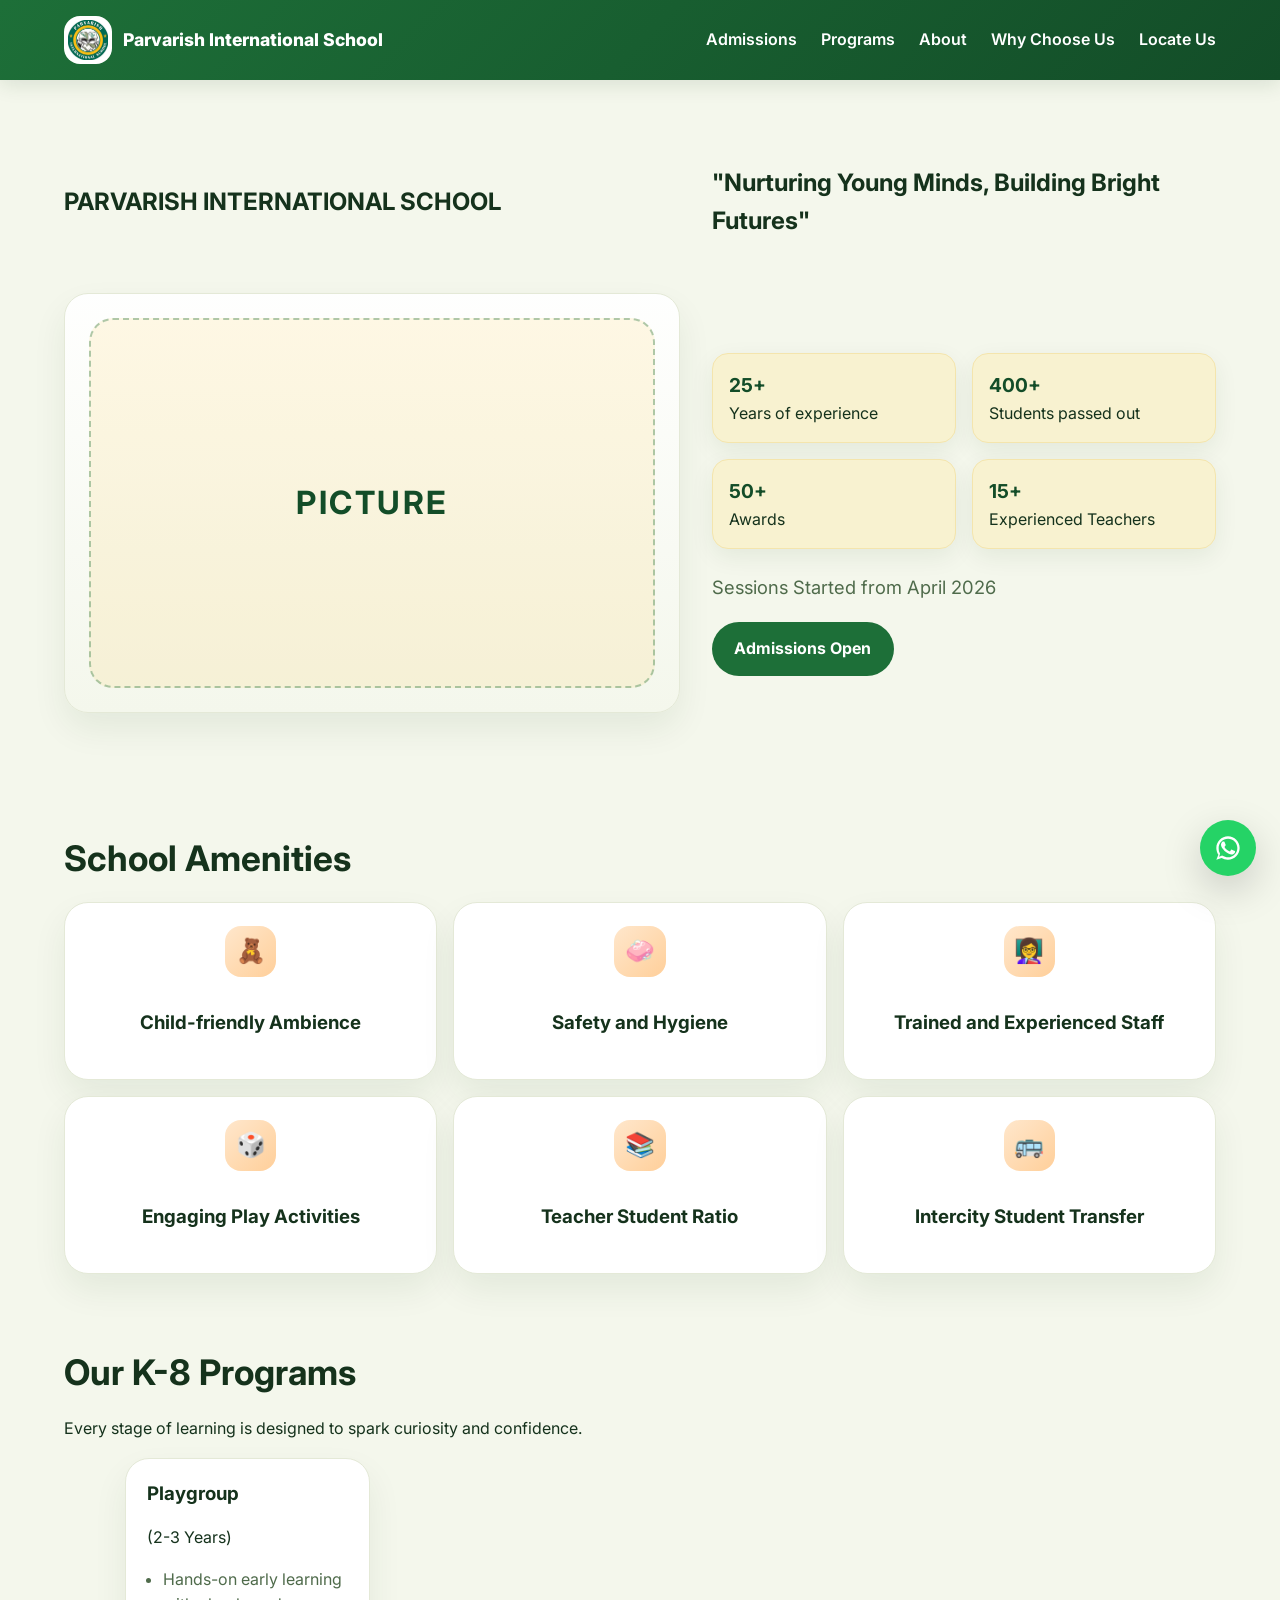
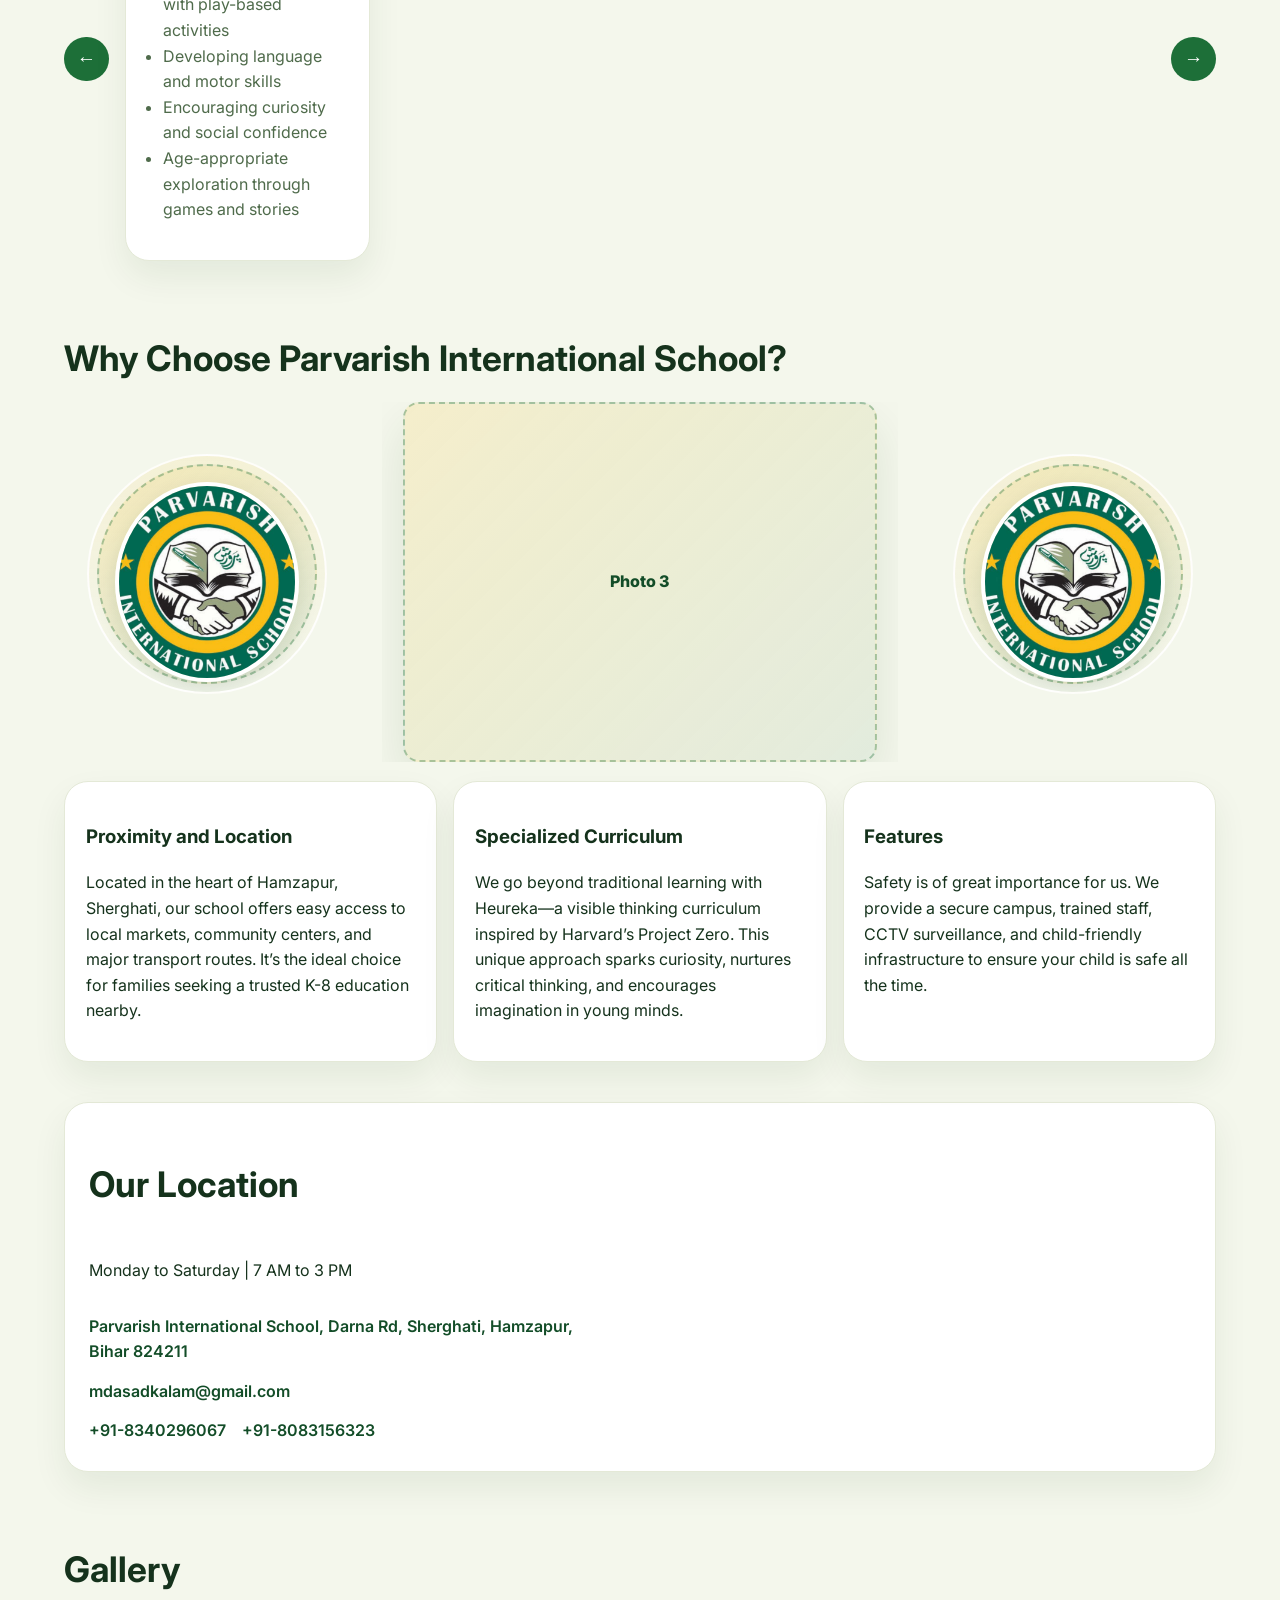
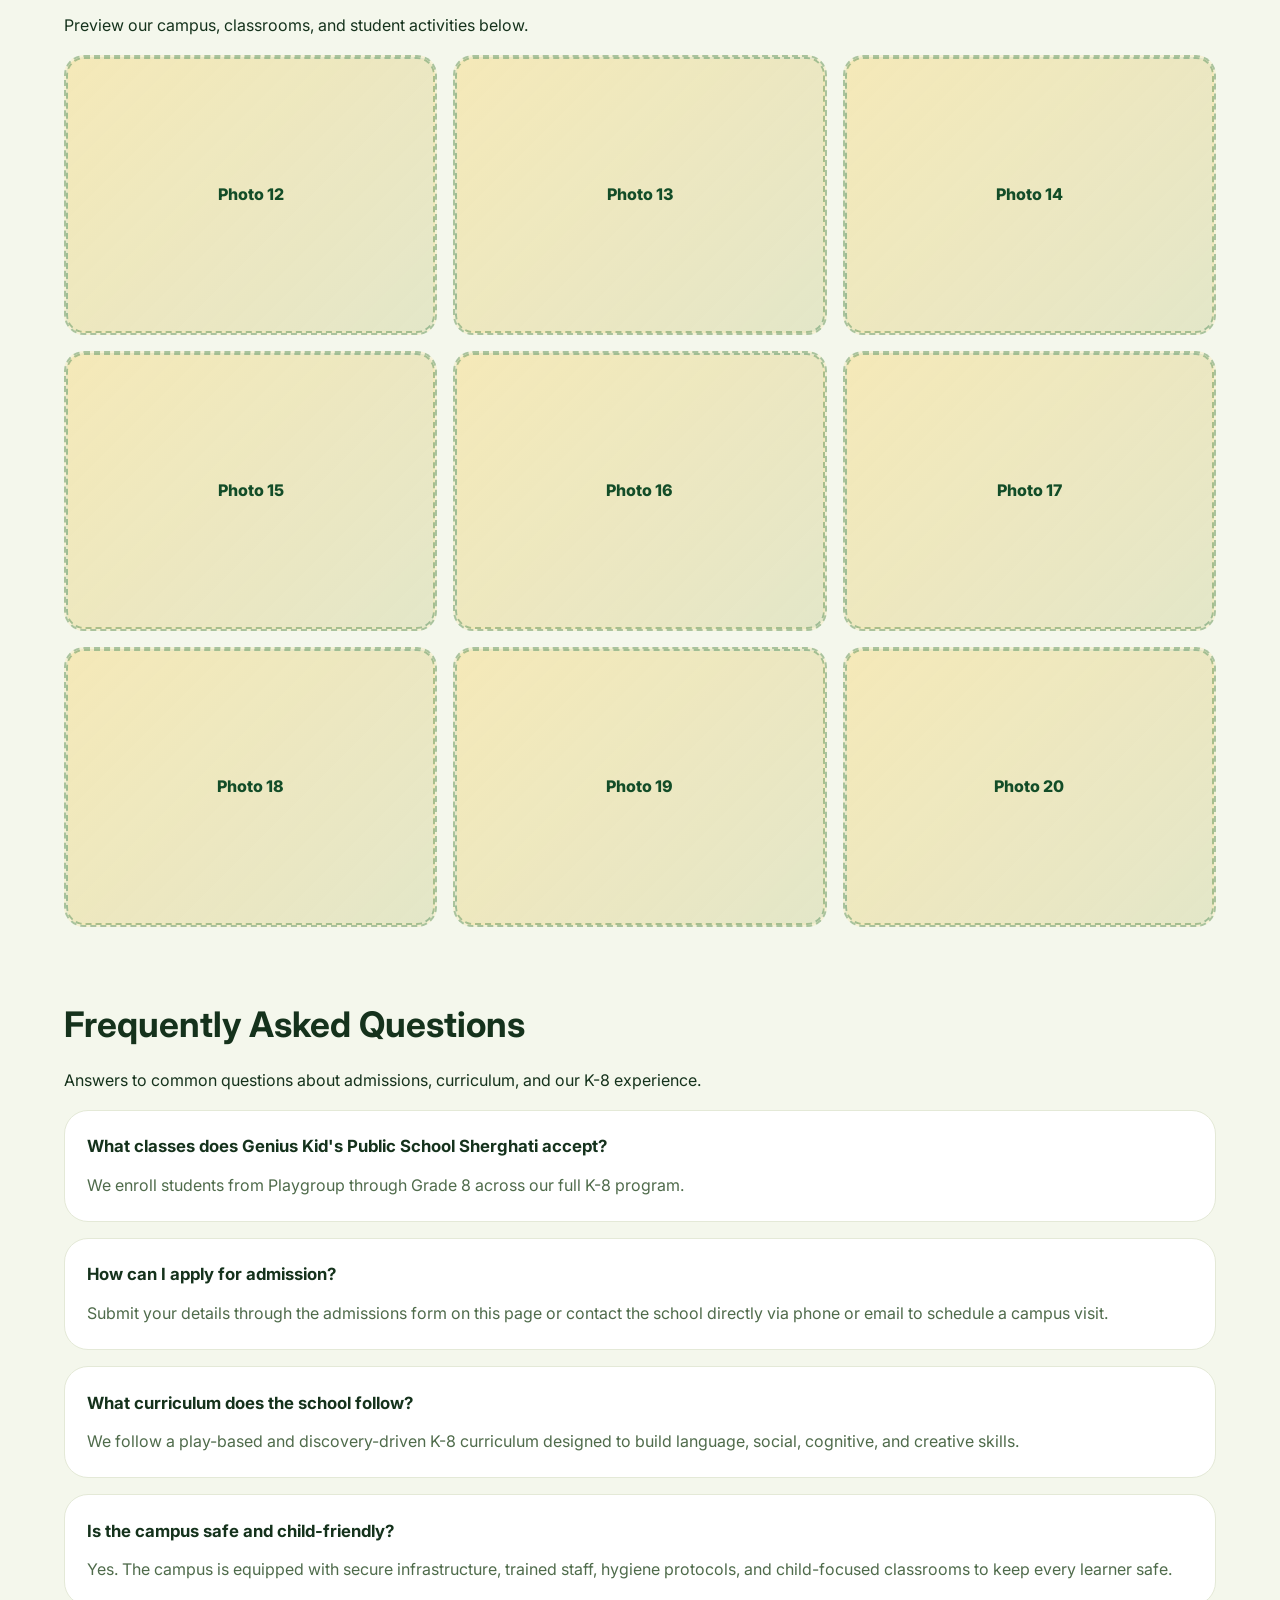
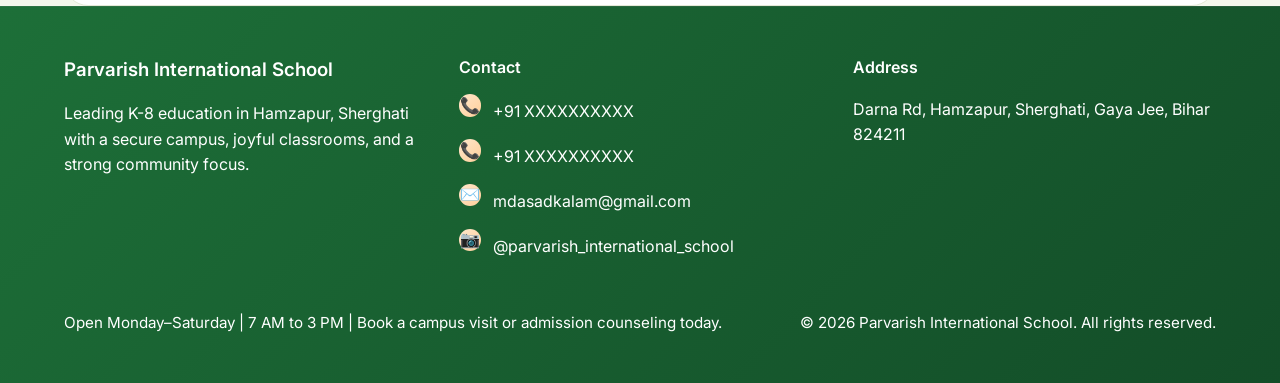
==== index.html @ a95f7229 "Add files via upload" ====
<!DOCTYPE html>
<html lang="en">
  <head>
    <meta charset="UTF-8" />
    <meta name="viewport" content="width=device-width, initial-scale=1.0" />
    <title>Parvarish International School</title>
    <meta
      name="description"
      content="Parvarish International School offers a safe, stimulating environment for students from Playgroup through Grade 8, with a strong curriculum and admission support."
    />
    <link rel="preconnect" href="https://fonts.googleapis.com" />
    <link rel="preconnect" href="https://fonts.gstatic.com" crossorigin />
    <link
      href="https://fonts.googleapis.com/css2?family=Inter:wght@400;500;600;700;800&display=swap"
      rel="stylesheet"
    />
    <link rel="icon" type="image/jpeg" href="logo1.jpeg" />
    <link rel="stylesheet" href="styles.css" />
  </head>
  <body>
    <header class="site-header">
      <a class="brand" href="#">
        <img src="logo1.jpeg" alt="Parvarish International School logo" class="brand-logo" />
        <span>Parvarish International School</span>
      </a>
      <button class="nav-toggle" aria-label="Toggle navigation">
        <span></span><span></span><span></span>
      </button>
      <nav class="site-nav">
        <a href="#admissions">Admissions</a>
        <a href="#programs">Programs</a>
        <a href="#about">About</a>
        <a href="#about">Why Choose Us</a>
        <a href="#location">Locate Us</a>
      </nav>
    </header>

    <main>
      <section class="hero" id="admissions">
        <h1>PARVARISH INTERNATIONAL SCHOOL</h1>
          <h2>"Nurturing Young Minds, Building Bright Futures"</h2>
        <div class="hero-card" id="admission-form">
          <div class="picture-placeholder">picture</div>
        </div>
        <div class="hero-copy">
          <div class="hero-highlights">
            <div>
              <strong>25+</strong>
              <span>Years of experience</span>
            </div>
            <div>
              <strong>400+</strong>
              <span>Students passed out</span>
            </div>
            <div>
              <strong>50+</strong>
              <span>Awards</span>
            </div>
            <div>
              <strong>15+</strong>
              <span>Experienced Teachers</span>
            </div>
          </div>
          <p>Sessions Started from April 2026</p>
          <a class="btn" href="https://docs.google.com/forms" target="_blank" rel="noreferrer noopener">Admissions Open</a>
        </div>
      </section>

      <section class="amenities-section">
        <h2>School Amenities</h2>
        <div class="amenities-grid">
          <article class="amenity-card">
            <div class="icon">🧸</div>
            <h3>Child-friendly Ambience</h3>
          </article>
          <article class="amenity-card">
            <div class="icon">🧼</div>
            <h3>Safety and Hygiene</h3>
          </article>
          <article class="amenity-card">
            <div class="icon">👩‍🏫</div>
            <h3>Trained and Experienced Staff</h3>
          </article>
          <article class="amenity-card">
            <div class="icon">🎲</div>
            <h3>Engaging Play Activities</h3>
          </article>
          <article class="amenity-card">
            <div class="icon">📚</div>
            <h3>Teacher Student Ratio</h3>
          </article>
          <article class="amenity-card">
            <div class="icon">🚌</div>
            <h3>Intercity Student Transfer</h3>
          </article>
        </div>
      </section>

      <section class="programs-section" id="programs">
        <div class="section-heading">
          <h2>Our K-8 Programs</h2>
          <p>Every stage of learning is designed to spark curiosity and confidence.</p>
        </div>

        <div class="programs-carousel">
          <button class="carousel-btn prev" type="button" aria-label="Previous">←</button>
          <div class="programs-track">
            <article class="program-card active">
              <h3>Playgroup</h3>
              <p>(2-3 Years)</p>
              <ul>
                <li>Hands-on early learning with play-based activities</li>
                <li>Developing language and motor skills</li>
                <li>Encouraging curiosity and social confidence</li>
                <li>Age-appropriate exploration through games and stories</li>
              </ul>
            </article>
            <article class="program-card">
              <h3>Nursery</h3>
              <p>(3-4 Years)</p>
              <ul>
                <li>Building essential life and communication skills</li>
                <li>Learning through art, music, and guided discovery</li>
                <li>Cultivating creativity, curiosity, and independence</li>
                <li>Preparing children for formal class learning</li>
              </ul>
            </article>
            <article class="program-card">
              <h3>Primary Years</h3>
              <p>(Grade 1-3)</p>
              <ul>
                <li>Foundational literacy and numeracy development</li>
                <li>Project-based learning and critical thinking</li>
                <li>Healthy social interaction and confidence building</li>
              </ul>
            </article>
            <article class="program-card">
              <h3>Middle School</h3>
              <p>(Grade 4-8)</p>
              <ul>
                <li>Growing academic skills in science, math, and language</li>
                <li>Developing problem-solving, creativity, and study habits</li>
                <li>Preparing students for higher classes and competitive exams</li>
                <li>Encouraging leadership and collaboration</li>
              </ul>
            </article>
          </div>
          <button class="carousel-btn next" type="button" aria-label="Next">→</button>
        </div>
      </section>

      <section class="about-section" id="about">
        <h2>Why Choose Parvarish International School?</h2>
        <div class="leadership-section three-column">
          <article class="leadership-card circle-card">
            <div class="leadership-image" aria-label="Managing Director photo">
              <div class="photo-placeholder"><img src="logo1.jpeg" alt=""></div>
              <div class="overlay">
                <h4>(Managing Director)</h4>
                <p>(Managing Director)</p>
              </div>
            </div>
          </article>

          <div class="leader-carousel" aria-live="polite">
            <div class="slide active photo-placeholder">Photo 2</div>
            <div class="slide photo-placeholder">Photo 3</div>
            <div class="slide photo-placeholder">Photo 4</div>
            <div class="slide photo-placeholder">Photo 5</div>
            <div class="slide photo-placeholder">Photo 6</div>
            <div class="slide photo-placeholder">Photo 7</div>
            <div class="slide photo-placeholder">Photo 8</div>
            <div class="slide photo-placeholder">Photo 9</div>
            <div class="slide photo-placeholder">Photo 10</div>
          </div>

          <article class="leadership-card circle-card">
            <div class="leadership-image" aria-label="Principal photo">
              <div class="photo-placeholder"><img src="logo1.jpeg" alt=""></div>
              <div class="overlay">
                <h4>(Principal)</h4>
                <p>(Principal)</p>
              </div>
            </div>
          </article>
        </div>
        <div class="about-grid">
          <article>
            <h3>Proximity and Location</h3>
            <p>
              Located in the heart of Hamzapur, Sherghati, our school offers easy access to local markets, community centers, and major transport routes. It’s the ideal choice for families seeking a trusted K-8 education nearby.
            </p>
          </article>
          <article>
            <h3>Specialized Curriculum</h3>
            <p>
              We go beyond traditional learning with Heureka—a visible thinking curriculum inspired by Harvard’s Project Zero. This unique approach sparks curiosity, nurtures critical thinking, and encourages imagination in young minds.
            </p>
          </article>
          <article>
            <h3>Features</h3>
            <p>
              Safety is of great importance for us. We provide a secure campus, trained staff, CCTV surveillance, and child-friendly infrastructure to ensure your child is safe all the time.
            </p>
          </article>
        </div>
      </section>

      <section class="location-section" id="location">
        <div class="location-copy">
          <h2>Our Location</h2>
          <p>Monday to Saturday | 7 AM to 3 PM</p>
          <a href="https://maps.google.com/maps?q=Genius%20KID'S%20PUBLIC%20SCHOOL,%20Darna%20Rd,%20Sherghati,%20Hamzapur,%20Bihar%20824211" target="_blank" rel="noreferrer">
            Parvarish International School, Darna Rd, Sherghati, Hamzapur, Bihar 824211
          </a>
          <a href="mailto:mdasadkalam@gmail.com">mdasadkalam@gmail.com</a>
          <div class="contact-links">
            <a href="tel:+918340296067">+91-8340296067</a>
            <a href="tel:+918083156323">+91-8083156323</a>
          </div>
        </div>
        <iframe
          title="Parvarish International School location"
          src="https://www.google.com/maps?q=Genius%20KID'S%20PUBLIC%20SCHOOL,%20Darna%20Rd,%20Sherghati,%20Hamzapur,%20Bihar%20824211&z=14&output=embed"
          loading="lazy"
          referrerpolicy="no-referrer-when-downgrade"
        ></iframe>
      </section>

      <section class="gallery-section" id="gallery">
        <div class="section-heading">
          <h2>Gallery</h2>
          <p>Preview our campus, classrooms, and student activities below.</p>
        </div>
        <div class="gallery-grid">
          <div class="gallery-slot"><div class="photo-placeholder">Photo 12</div></div>
          <div class="gallery-slot"><div class="photo-placeholder">Photo 13</div></div>
          <div class="gallery-slot"><div class="photo-placeholder">Photo 14</div></div>
          <div class="gallery-slot"><div class="photo-placeholder">Photo 15</div></div>
          <div class="gallery-slot"><div class="photo-placeholder">Photo 16</div></div>
          <div class="gallery-slot"><div class="photo-placeholder">Photo 17</div></div>
          <div class="gallery-slot"><div class="photo-placeholder">Photo 18</div></div>
          <div class="gallery-slot"><div class="photo-placeholder">Photo 19</div></div>
          <div class="gallery-slot"><div class="photo-placeholder">Photo 20</div></div>
        </div>
      </section>

      <section class="faq-section" id="faq">
        <div class="section-heading">
          <h2>Frequently Asked Questions</h2>
          <p>Answers to common questions about admissions, curriculum, and our K-8 experience.</p>
        </div>
        <div class="faq-list">
          <article class="faq-item">
            <h3>What classes does Genius Kid's Public School Sherghati accept?</h3>
            <p>We enroll students from Playgroup through Grade 8 across our full K-8 program.</p>
          </article>
          <article class="faq-item">
            <h3>How can I apply for admission?</h3>
            <p>Submit your details through the admissions form on this page or contact the school directly via phone or email to schedule a campus visit.</p>
          </article>
          <article class="faq-item">
            <h3>What curriculum does the school follow?</h3>
            <p>We follow a play-based and discovery-driven K-8 curriculum designed to build language, social, cognitive, and creative skills.</p>
          </article>
          <article class="faq-item">
            <h3>Is the campus safe and child-friendly?</h3>
            <p>Yes. The campus is equipped with secure infrastructure, trained staff, hygiene protocols, and child-focused classrooms to keep every learner safe.</p>
          </article>
        </div>
      </section>
    </main>

    <footer>
      <div class="footer-grid">
        <div>
          <h3>Parvarish International School</h3>
          <p>Leading K-8 education in Hamzapur, Sherghati with a secure campus, joyful classrooms, and a strong community focus.</p>
        </div>
        <div>
          <h4>Contact</h4>
          <ul class="footer-contact-list">
            <li>
              <a href="tel:+91XXXXXXXXXX">
                <span class="icon">📞</span>
                +91 XXXXXXXXXX
              </a>
            </li>
            <li>
              <a href="tel:+91XXXXXXXXXX">
                <span class="icon">📞</span>
                +91 XXXXXXXXXX
              </a>
            </li>
            <li>
              <a href="mailto:mdasadkalam@gmail.com">
                <span class="icon">✉️</span>
                mdasadkalam@gmail.com
              </a>
            </li>
            <li>
              <a href="https://www.instagram.com/parvarish_international_school?igsh=bTRsbmN5cW01eXA3" target="_blank" rel="noreferrer">
                <span class="icon">📷</span>
                @parvarish_international_school
              </a>
            </li>
          </ul>
        </div>
        <div>
          <h4>Address</h4>
          <p>Darna Rd, Hamzapur, Sherghati, Gaya Jee, Bihar 824211</p>
        </div>
      </div>
      <div class="footer-bottom">
        <p>Open Monday–Saturday | 7 AM to 3 PM | Book a campus visit or admission counseling today.</p>
        <p>© 2026 Parvarish International School. All rights reserved.</p>
      </div>
    </footer>

    <a
      class="whatsapp-float"
      href="https://wa.me/91XXXXXXXXXX?text=Hello%20Parvarish%20International%20School%20team"
      target="_blank"
      rel="noreferrer"
      aria-label="Chat on WhatsApp"
    >
      <svg viewBox="0 0 24 24" aria-hidden="true">
        <path fill="currentColor" d="M17.472 14.382c-.297-.149-1.758-.867-2.03-.967-.273-.099-.472-.148-.672.149-.198.297-.768.967-.942 1.164-.173.198-.347.223-.644.075-.297-.149-1.255-.462-2.39-1.475-.883-.788-1.48-1.761-1.653-2.059-.173-.297-.018-.458.13-.606.134-.133.298-.347.447-.52.149-.173.198-.297.298-.496.099-.198.05-.372-.025-.521-.075-.149-.672-1.612-.921-2.21-.242-.579-.487-.5-.672-.51-.173-.008-.372-.01-.571-.01-.198 0-.52.074-.792.372-.272.297-1.04 1.015-1.04 2.47 0 1.457 1.065 2.87 1.213 3.068.149.198 2.095 3.2 5.076 4.487.709.306 1.26.489 1.69.626.71.227 1.356.195 1.868.118.57-.085 1.758-.719 2.006-1.413.247-.695.247-1.29.173-1.414-.074-.124-.272-.198-.57-.347zM12.004 2C6.477 2 2 6.483 2 12.009c0 2.118.642 4.078 1.748 5.72L2 22l4.472-1.48A9.967 9.967 0 0 0 12.004 22C17.522 22 22 17.517 22 12.009 22 6.483 17.522 2 12.004 2Zm0 18c-1.703 0-3.293-.465-4.688-1.266l-.336-.199-2.654.877.895-2.59-.217-.345A7.952 7.952 0 0 1 4 12.009C4 7.589 7.587 4 12.004 4c4.414 0 8.001 3.589 8.001 8.009 0 4.42-3.587 8.009-8.001 8.009Z"/>
      </svg>
    </a>

    <script src="script.js"></script>
  </body>
</html>
---- styles.css ----
:root {
  --primary: #1d6f38;
  --primary-dark: #134d28;
  --secondary: #f8c637;
  --text: #15321c;
  --muted: #4f6b4b;
  --bg: #f4f7ec;
  --surface: #ffffff;
  --border: #e4e9d7;
}


* {
  box-sizing: border-box;
}

body {
  margin: 0;
  font-family: 'Inter', sans-serif;
  color: var(--text);
  background: var(--bg);
  line-height: 1.6;
}

a {
  color: inherit;
  text-decoration: none;
}

img {
  max-width: 100%;
  display: block;
}

.site-header {
  position: sticky;
  top: 0;
  z-index: 10;
  display: flex;
  justify-content: space-between;
  align-items: center;
  padding: 1rem 5vw;
  background: linear-gradient(135deg, var(--primary), var(--primary-dark));
  color: white;
  backdrop-filter: blur(10px);
  box-shadow: 0 4px 20px rgba(20,60,20,0.12);
}

.brand {
  display: flex;
  align-items: center;
  gap: 0.7rem;
  font-weight: 800;
  font-size: 1.1rem;
  color: white;
}

.brand-logo {
  width: 3rem;
  height: 3rem;
  object-fit: contain;
  border-radius: 16px;
  background: white;
  padding: 0.25rem;
}

.site-nav {
  display: flex;
  gap: 1.5rem;
  font-weight: 600;
}

.site-nav a {
  color: white;
  transition: color 0.2s ease;
}

.site-nav a:hover {
  color: rgba(255,255,255,0.8);
}

.nav-toggle {
  display: none;
  flex-direction: column;
  gap: 0.3rem;
  background: transparent;
  border: 0;
  cursor: pointer;
  padding: 0.4rem;
}

.nav-toggle span {
  width: 1.8rem;
  height: 2px;
  border-radius: 999px;
  background: white;
  transition: transform 0.25s ease, opacity 0.25s ease;
}

.nav-toggle.open span:nth-child(1) {
  transform: translateY(6px) rotate(45deg);
}

.nav-toggle.open span:nth-child(2) {
  opacity: 0;
}

.nav-toggle.open span:nth-child(3) {
  transform: translateY(-6px) rotate(-45deg);
}

.hero {
  display: grid;
  grid-template-columns: 1.1fr 0.9fr;
  gap: 2rem;
  padding: 4rem 5vw 3rem;
  align-items: center;
}

.hero-copy h1 {
  font-size: clamp(2rem, 4vw, 3.2rem);
  line-height: 1.1;
  margin-bottom: 1.2rem;
}

.hero-highlights {
  display: grid;
  grid-template-columns: repeat(2, minmax(0, 1fr));
  gap: 1rem;
  margin: 1.5rem 0;
}

.hero-highlights div {
  background: #f8f2d0;
  border: 1px solid #f4e5ad;
  border-radius: 16px;
  padding: 1rem;
  box-shadow: 0 8px 24px rgba(20,60,20,0.07);
}

.hero-highlights strong {
  display: block;
  color: var(--primary-dark);
  font-size: 1.2rem;
}

.hero-copy p {
  font-size: 1.15rem;
  color: var(--muted);
  margin-bottom: 1.2rem;
}

.btn {
  display: inline-block;
  border: 0;
  border-radius: 999px;
  padding: 0.9rem 1.4rem;
  background: var(--primary);
  color: white;
  font-weight: 700;
  cursor: pointer;
  transition: transform 0.2s ease, box-shadow 0.2s ease, background-color 0.2s ease;
}

.btn:hover {
  transform: translateY(-2px);
  background: var(--primary-dark);
  box-shadow: 0 10px 24px rgba(29,111,56,0.24);
}

.hero-card,
.amenity-card,
.program-card,
.about-grid article,
.location-section {
  background: var(--surface);
  border: 1px solid var(--border);
  border-radius: 24px;
  box-shadow: 0 16px 35px rgba(20,60,20,0.07);
}

.hero-card {
  min-height: 420px;
  padding: 1.5rem;
  display: grid;
  place-items: center;
  background: linear-gradient(180deg, rgba(255,255,255,0.95), rgba(244,247,236,0.95));
}

.picture-placeholder {
  width: 100%;
  height: 100%;
  min-height: 320px;
  display: grid;
  place-items: center;
  border: 2px dashed rgba(29,111,56,0.35);
  border-radius: 24px;
  background: rgba(248,198,55,0.12);
  color: var(--primary-dark);
  font-size: clamp(1.4rem, 2.5vw, 2rem);
  font-weight: 700;
  text-transform: uppercase;
  letter-spacing: 0.08em;
}

.amenities-section,
.programs-section,
.about-section {
  padding: 2.5rem 5vw 0;
}

.amenities-section h2,
.section-heading h2,
.about-section h2,
.location-copy h2 {
  font-size: clamp(1.6rem, 2.8vw, 2.2rem);
  margin-bottom: 1rem;
}

.amenities-grid {
  display: grid;
  grid-template-columns: repeat(3, minmax(0, 1fr));
  gap: 1rem;
}

.amenity-card {
  padding: 1.4rem;
  text-align: center;
}

.icon {
  display: inline-grid;
  place-items: center;
  width: 3.2rem;
  height: 3.2rem;
  border-radius: 16px;
  background: linear-gradient(135deg, #ffe7cc, #ffcf9a);
  font-size: 1.5rem;
  margin-bottom: 0.8rem;
}

.programs-carousel {
  display: grid;
  grid-template-columns: auto 1fr auto;
  gap: 1rem;
  align-items: center;
}

.carousel-btn {
  border: 0;
  width: 2.8rem;
  height: 2.8rem;
  border-radius: 50%;
  background: var(--primary);
  color: white;
  font-size: 1.2rem;
  cursor: pointer;
}

.programs-track {
  display: grid;
  grid-template-columns: repeat(4, minmax(0, 1fr));
  gap: 1rem;
}

.program-card {
  padding: 1.3rem;
}

.program-card h3 {
  margin-top: 0;
  margin-bottom: 0.2rem;
}

.program-card ul {
  padding-left: 1rem;
  color: var(--muted);
}

.leadership-section {
  display: grid;
  grid-template-columns: repeat(2, minmax(0, 1fr));
  gap: 1rem;
  margin-bottom: 1.2rem;
}

.leadership-card {
  background: var(--surface);
  border: 1px solid var(--border);
  border-radius: 24px;
  padding: 1.2rem;
  box-shadow: 0 16px 35px rgba(20,60,20,0.07);
  text-align: center;
}

.leadership-image {
  position: relative;
  overflow: hidden;
  min-height: 220px;
  border-radius: 18px;
  border: 2px dashed rgba(29,111,56,0.35);
  background: rgba(248,198,55,0.12);
  display: grid;
  place-items: center;
  color: var(--text);
  font-weight: 700;
  margin-bottom: 1rem;
  padding: 1rem;
}

.leadership-image img {
  width: 140px;
  height: 140px;
  border-radius: 50%;
  object-fit: cover;
  display: block;
  margin: 0 auto;
  border: 4px solid var(--surface);
  box-shadow: 0 8px 20px rgba(20,60,20,0.12);
}

.photo-placeholder {
  width: 100%;
  height: 100%;
  min-height: 100%;
  display: grid;
  place-items: center;
  padding: 1rem;
  border-radius: 18px;
  border: 2px dashed rgba(29,111,56,0.35);
  background: linear-gradient(135deg, rgba(248,198,55,0.18), rgba(29,111,56,0.08));
  color: var(--primary-dark);
  font-weight: 800;
  font-size: 1rem;
  text-align: center;
}

.circle-card .leadership-image .photo-placeholder {
  border-radius: 50%;
}

.leader-carousel .slide.photo-placeholder {
  display: grid;
  place-items: center;
}

/* Three-column leadership layout */
.leadership-section.three-column {
  grid-template-columns: minmax(0, 1fr) minmax(0, 1.8fr) minmax(0, 1fr);
  align-items: center;
  gap: 2rem;
}

.circle-card {
  background: transparent;
  border: none;
  box-shadow: none;
  padding: 0;
}

.circle-card .leadership-image {
  width: 240px;
  height: 240px;
  min-height: 0;
  border-radius: 50%;
  border: 2px solid rgba(255,255,255,0.85);
  background: linear-gradient(180deg, rgba(248,198,55,0.12), rgba(255,255,255,0.02));
  padding: 0.5rem;
  margin: 0 auto 1rem auto;
  position: relative;
  display: grid;
  place-items: center;
  transition: border 240ms ease, border-radius 240ms ease, width 240ms ease, height 240ms ease;
}

.circle-card .leadership-image img {
  width: 200px;
  height: 200px;
  border-radius: 50%;
  transition: border-radius 240ms ease, width 240ms ease, height 240ms ease;
}

/* overlay shown on hover at the bottom */
.leadership-image .overlay {
  position: absolute;
  left: 0;
  right: 0;
  bottom: 0;
  min-height: 36%;
  max-height: 100%;
  display: grid;
  place-items: center;
  background: rgba(0,0,0,0.66);
  color: white;
  text-align: center;
  padding: 0.75rem 1rem;
  border-radius: 0 0 12px 12px;
  opacity: 0;
  transform: translateY(8px);
  transition: opacity 220ms ease, transform 220ms ease;
  overflow: hidden;
  box-sizing: border-box;
}

.leadership-image .overlay h4,
.leadership-image .overlay p,
.leadership-image .overlay a {
  color: white;
}

.leadership-image:hover .overlay,
.leadership-image:focus-within .overlay {
  opacity: 1;
  transform: translateY(0);
}

/* On hover: remove outer circular border and make image square */
.circle-card .leadership-image:hover {
  border: none;
  border-radius: 12px;
}

.circle-card .leadership-image:hover img {
  border-radius: 8px;
  width: 100%;
  height: 100%;
  object-fit: cover;
}

/* Hide textual name/role under image until hover */
.circle-card h3,
.circle-card .leadership-designation {
  display: none;
}

/* For accessibility: reveal textual labels when overlay is visible (assistive tech still sees them) */
.circle-card .leadership-image:hover + h3,
.circle-card .leadership-image:hover + h3 + .leadership-designation {
  display: block;
}

/* Middle carousel */

.leader-carousel {
  position: relative;
  width: 100%;
  max-width: 1100px;
  height: 360px;
  display: flex;
  align-items: center;
  justify-content: center;
  overflow: hidden;
  margin: 0 auto;
}

.leader-carousel .slide {
  position: absolute;
  left: 50%;
  top: 50%;
  max-width: 880px;
  width: 92%;
  height: 100%;
  object-fit: cover;
  border-radius: 16px;
  opacity: 0;
  transform: translate(-50%, -50%) scale(0.98);
  transition: opacity 400ms ease, transform 400ms ease;
  box-shadow: 0 22px 50px rgba(20,60,20,0.10);
  display: block;
}

.leader-carousel .slide.active {
  opacity: 1;
  transform: translate(-50%, -50%) scale(1);
}

.leadership-card h3 {
  margin: 0 0 0.25rem;
}

.leadership-designation {
  margin: 0 0 0.5rem;
  color: var(--primary-dark);
  font-weight: 700;
}

.leadership-phone {
  color: var(--primary);
  font-weight: 700;
}

.about-grid {
  display: grid;
  grid-template-columns: repeat(3, minmax(0, 1fr));
  gap: 1rem;
}

.about-grid article {
  padding: 1.3rem;
}

.location-section {
  margin: 2.5rem 5vw 0;
  padding: 1.5rem;
  display: grid;
  grid-template-columns: 0.9fr 1.1fr;
  gap: 1.5rem;
}

.location-copy {
  display: grid;
  gap: 0.7rem;
}

.location-copy a {
  color: var(--primary-dark);
  font-weight: 600;
}

.contact-links {
  display: flex;
  gap: 1rem;
  flex-wrap: wrap;
}

iframe {
  width: 100%;
  min-height: 320px;
  border: 0;
  border-radius: 16px;
}

.faq-section {
  padding: 2.5rem 5vw 0;
}

.gallery-section {
  padding: 2.5rem 5vw 0;
}

.gallery-grid {
  display: grid;
  grid-template-columns: repeat(3, minmax(0, 1fr));
  gap: 1rem;
  margin-top: 1rem;
  max-width: 1200px;
  margin-left: auto;
  margin-right: auto;
}

.gallery-slot {
  aspect-ratio: 4 / 3;
  overflow: hidden;
  border-radius: 20px;
  border: 2px dashed rgba(29,111,56,0.35);
  background: rgba(248,198,55,0.12);
  display: block;
}

.gallery-slot img {
  width: 100%;
  height: 100%;
  object-fit: cover;
  display: block;
}

/* Responsive adjustments for leadership section */
@media (max-width: 900px) {
  .leadership-section.three-column {
    grid-template-columns: 1fr;
    gap: 1.5rem;
  }

  .circle-card .leadership-image {
    width: 220px;
    height: 220px;
    margin: 0 auto 1rem auto;
  }

  .circle-card .leadership-image img {
    width: 200px;
    height: 200px;
  }

  .leader-carousel {
    height: 260px;
  }

  .leader-carousel .slide {
    max-width: 420px;
    height: 220px;
  }

  .leadership-image .overlay {
    position: static;
    opacity: 1;
    transform: none;
    width: 100%;
    min-height: auto;
    max-height: none;
    padding: 1rem;
    border-radius: 0 0 12px 12px;
  }

  .circle-card h3,
  .circle-card .leadership-designation {
    display: block;
  }
}

@media (max-width: 480px) {
  .leadership-section.three-column {
    grid-template-columns: 1fr;
    gap: 1rem;
  }

  .circle-card .leadership-image {
    width: 160px;
    height: 160px;
  }

  .circle-card .leadership-image img {
    width: 150px;
    height: 150px;
  }

  .leader-carousel {
    height: 180px;
  }

  .leader-carousel .slide {
    max-width: 320px;
    height: 160px;
  }

  /* Ensure overlays are readable on small screens */
  .leadership-image .overlay {
    height: 40%;
    padding: 0.4rem 0.6rem;
  }
}

.faq-list {
  display: grid;
  gap: 1rem;
}

.faq-item {
  background: var(--surface);
  border: 1px solid var(--border);
  border-radius: 24px;
  padding: 1.4rem;
}

.faq-item h3 {
  margin-top: 0;
  margin-bottom: 0.65rem;
  font-size: 1.05rem;
}

.faq-item p {
  margin: 0;
  color: var(--muted);
  line-height: 1.75;
}

footer {
  text-align: left;
  padding: 3rem 5vw 2rem;
  color: white;
  background: linear-gradient(135deg, var(--primary), var(--primary-dark));
  border-top: 1px solid rgba(255, 255, 255, 0.08);
}

.footer-grid {
  display: grid;
  grid-template-columns: repeat(3, minmax(180px, 1fr));
  gap: 2rem;
  max-width: 1200px;
  margin: 0 auto 1.5rem;
}

footer h3,
footer h4 {
  margin: 0 0 0.75rem;
  color: white;
  font-weight: 600;
}

.footer-contact-list {
  list-style: none;
  margin: 0;
  padding: 0;
}

.footer-contact-list li {
  margin: 0.5rem 0;
}

.footer-contact-list a {
  display: inline-flex;
  align-items: center;
  gap: 0.75rem;
  color: white;
  text-decoration: none;
}

.footer-contact-list .icon {
  display: inline-flex;
  align-items: center;
  justify-content: center;
  width: 1.4rem;
  height: 1.4rem;
  font-size: 1rem;
}

.footer-contact-list a:hover,
.footer-contact-list a:focus-visible {
  color: #f8c637;
}

.footer-bottom {
  display: flex;
  flex-wrap: wrap;
  justify-content: space-between;
  gap: 1rem;
  font-size: 0.95rem;
  max-width: 1200px;
  margin: 0 auto;
}

@media (max-width: 720px) {
  .footer-grid {
    grid-template-columns: 1fr;
  }

  .footer-bottom {
    flex-direction: column;
    align-items: flex-start;
  }
}

.whatsapp-float {
  position: fixed;
  right: 24px;
  bottom: 24px;
  width: 56px;
  height: 56px;
  border-radius: 50%;
  background: #25d366;
  color: white;
  display: grid;
  place-items: center;
  box-shadow: 0 14px 40px rgba(0, 0, 0, 0.18);
  text-decoration: none;
  z-index: 999;
  transition: transform 180ms ease, box-shadow 180ms ease;
}

.whatsapp-float:hover,
.whatsapp-float:focus-visible {
  transform: translateY(-3px);
  box-shadow: 0 18px 48px rgba(0, 0, 0, 0.24);
}

.whatsapp-float svg {
  width: 28px;
  height: 28px;
  fill: currentColor;
}

@media (max-width: 720px) {
  .whatsapp-float {
    right: 16px;
    bottom: 16px;
    width: 52px;
    height: 52px;
  }
}

@media (max-width: 900px) {
  .hero,
  .location-section {
    grid-template-columns: 1fr;
  }

  .amenities-grid,
  .about-grid,
  .programs-track {
    grid-template-columns: repeat(2, minmax(0, 1fr));
  }
}

@media (max-width: 720px) {
  .nav-toggle {
    display: flex;
  }

  .site-nav {
    position: absolute;
    top: 100%;
    right: 5vw;
    display: none;
    flex-direction: column;
    gap: 1rem;
    background: white;
    padding: 1rem;
    border-radius: 16px;
    box-shadow: 0 16px 35px rgba(0,0,0,0.08);
    width: auto;
    min-width: 180px;
  }

  .site-nav.open {
    display: flex;
  }

  .site-nav a {
    color: var(--text);
    font-size: 0.95rem;
    padding: 0.25rem 0;
  }

  .hero-highlights,
  .amenities-grid,
  .about-grid,
  .leadership-section,
  .programs-track {
    grid-template-columns: 1fr;
  }

  .programs-carousel {
    grid-template-columns: auto 1fr auto;
    align-items: center;
  }

  .carousel-btn {
    display: inline-flex;
  }
}
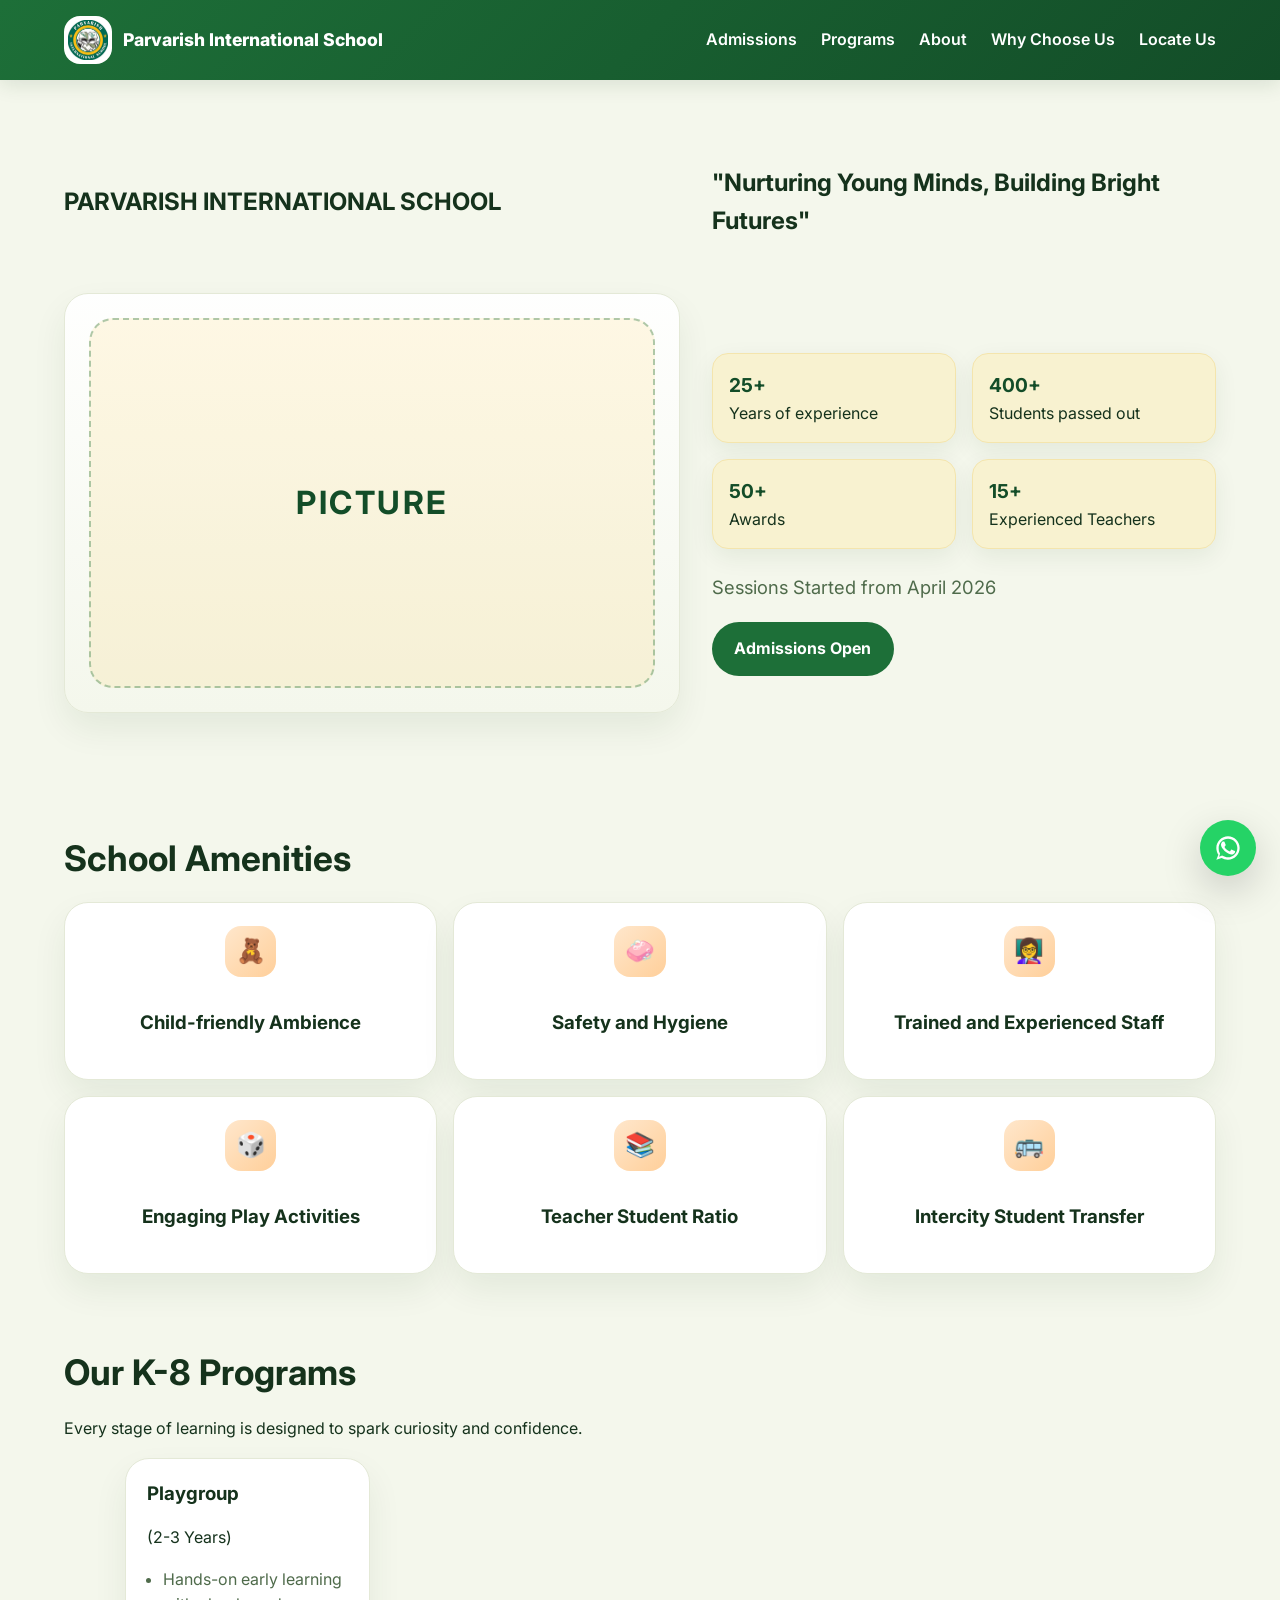
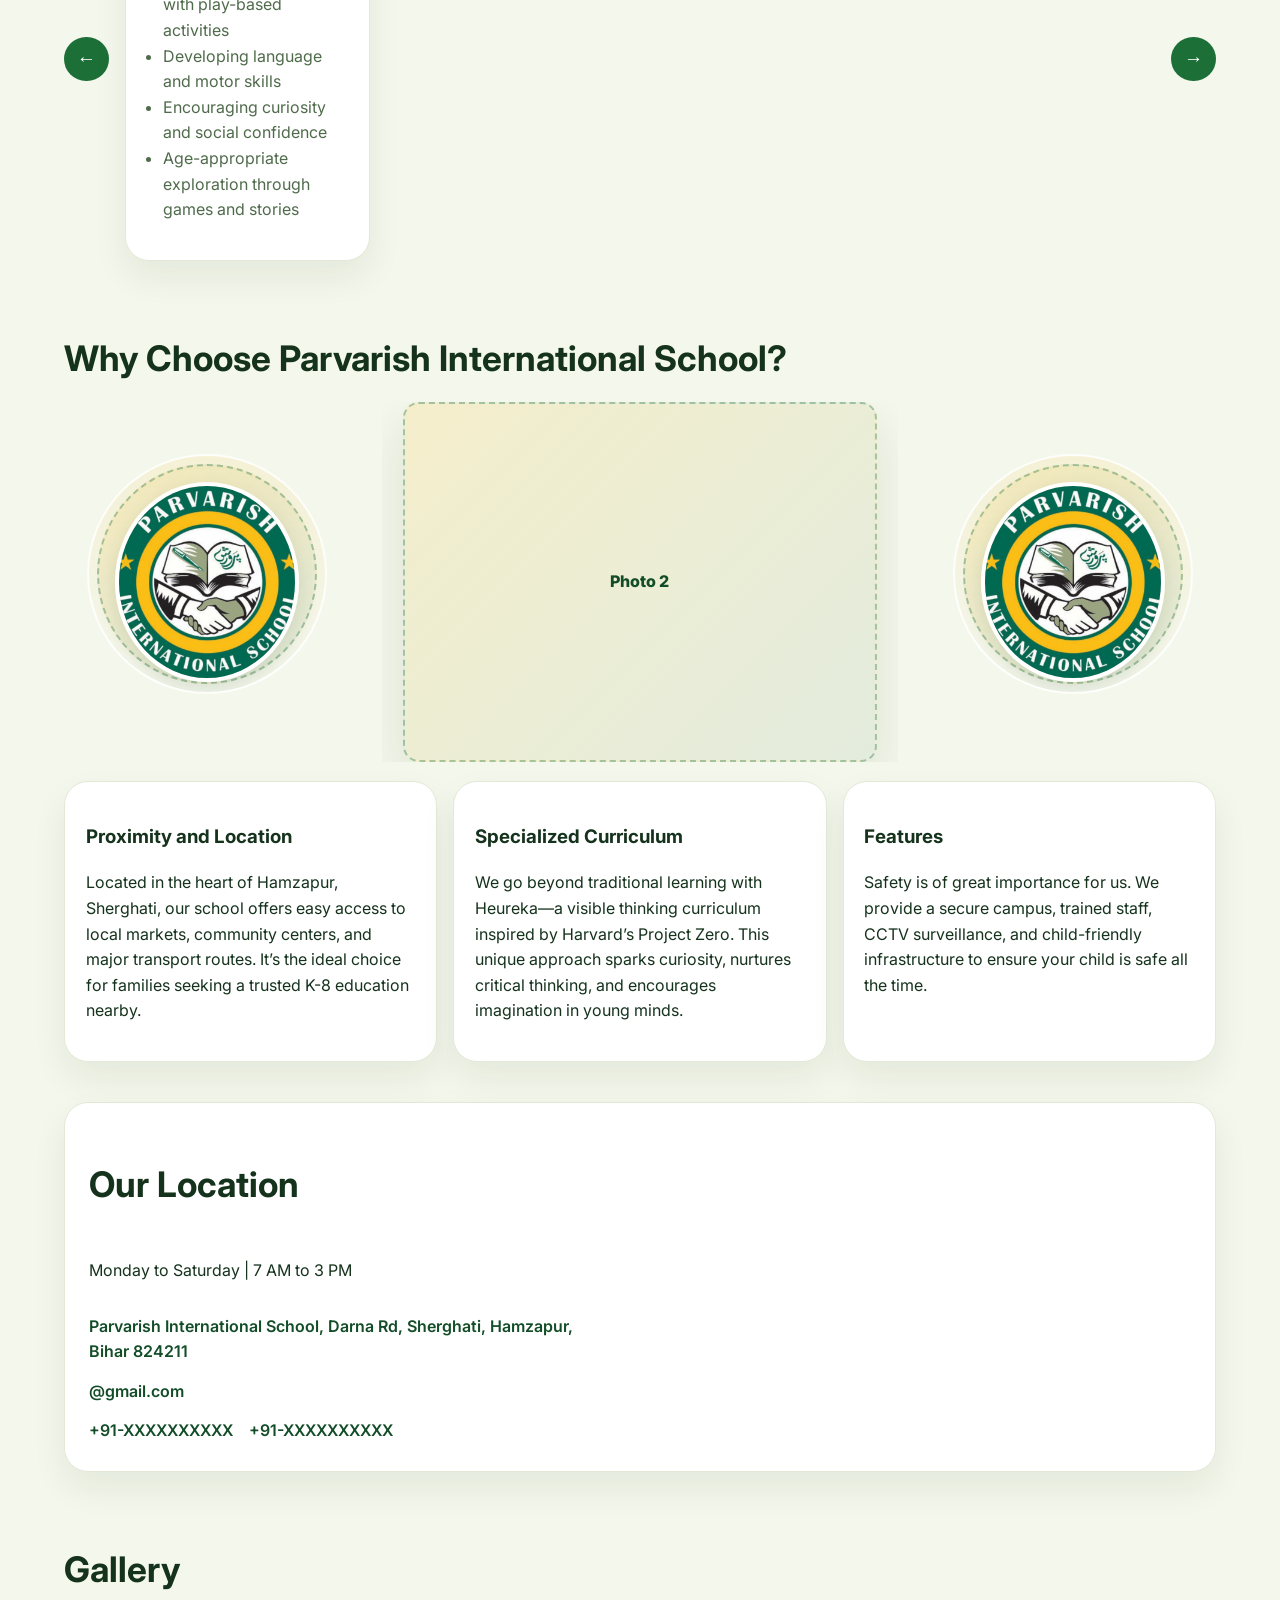
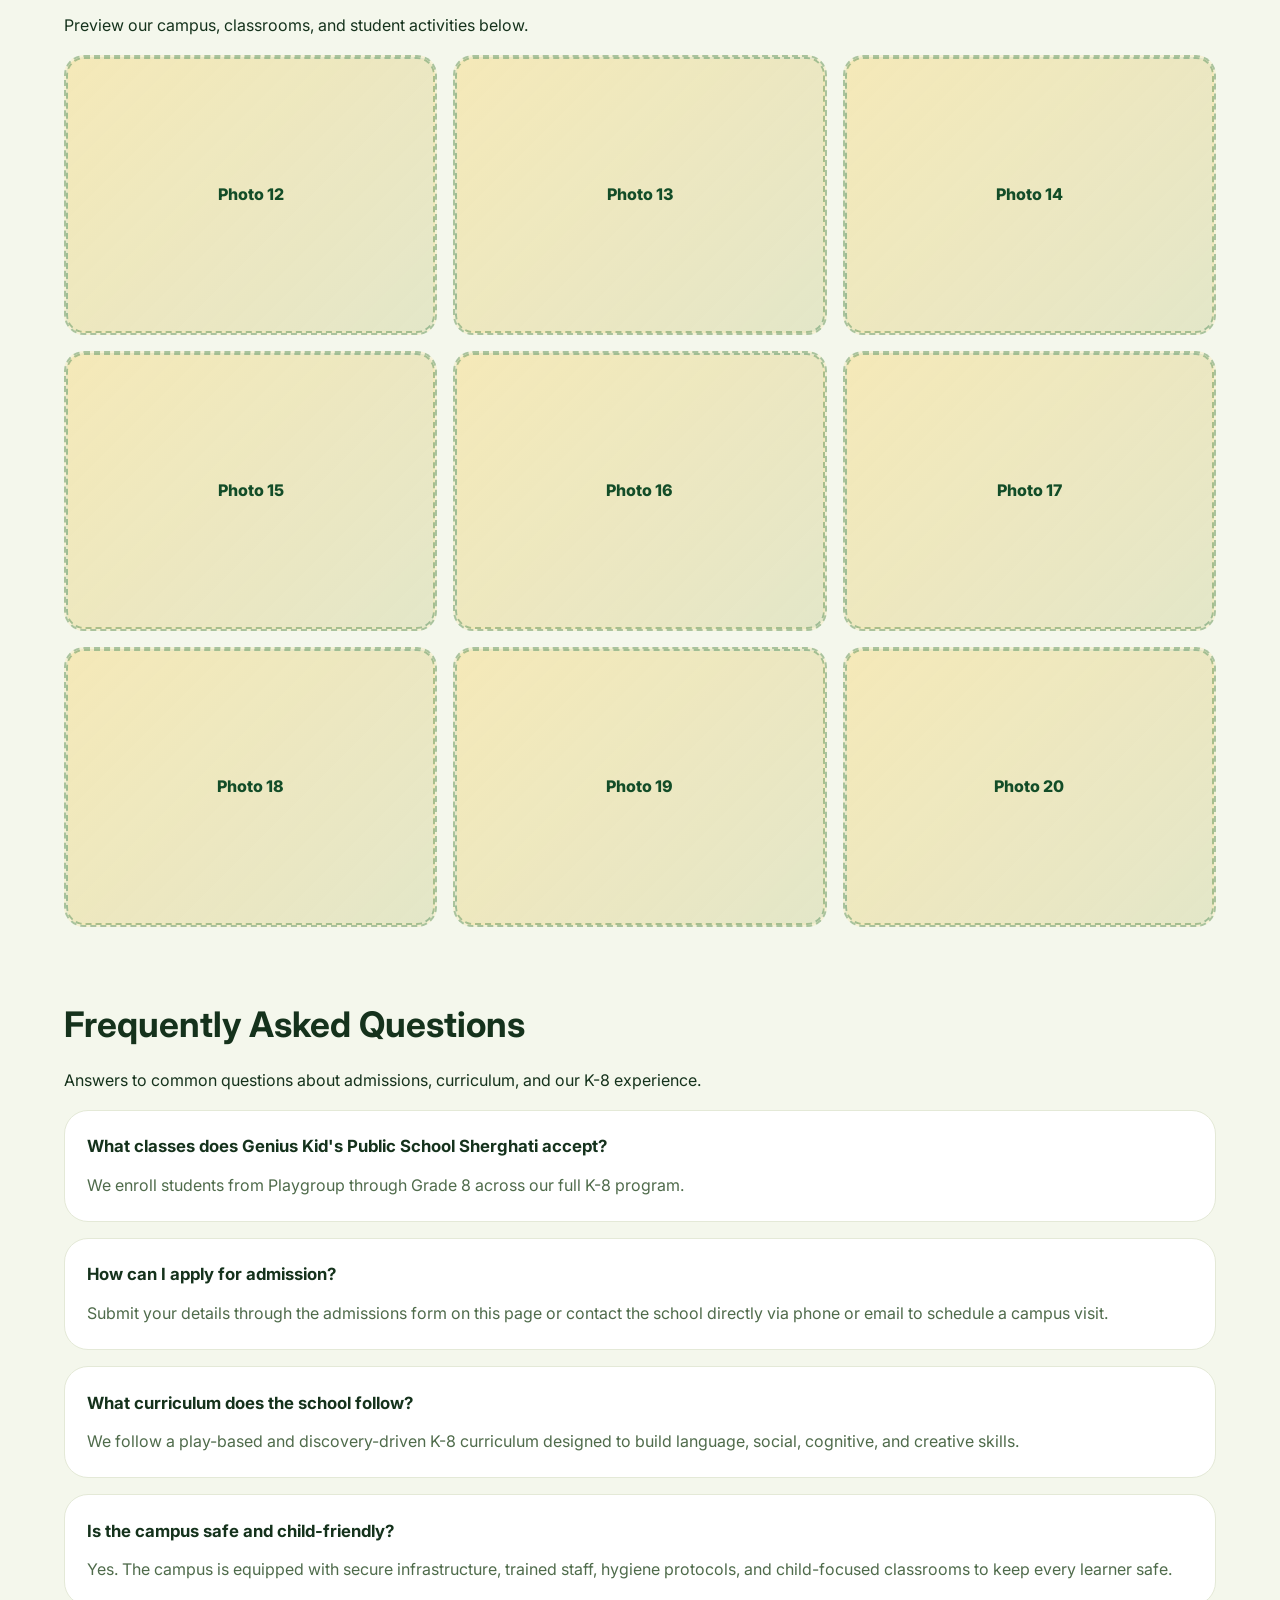
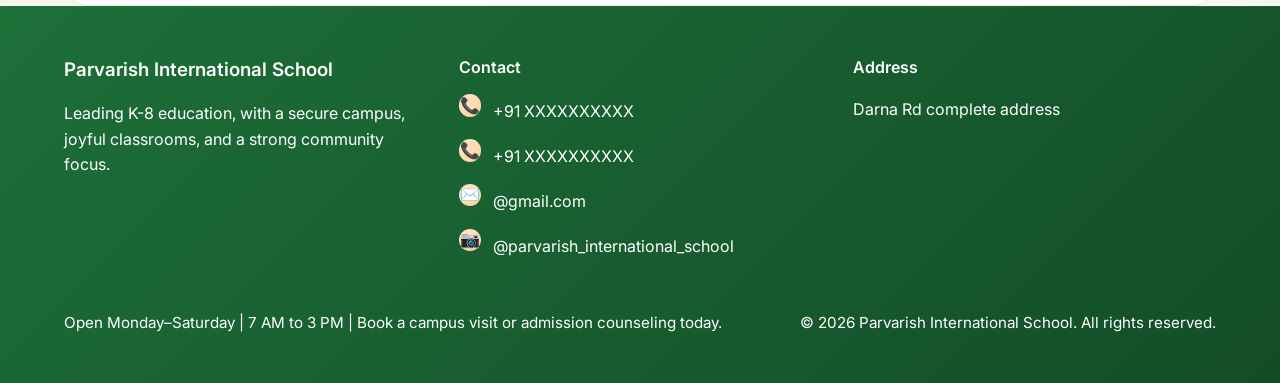
==== commit 3d8c318a: "Fix HTML encoding issues in index.html" ====
--- a/index.html
+++ b/index.html
@@ -213,10 +213,10 @@
           <a href="https://maps.google.com/maps?q=Genius%20KID'S%20PUBLIC%20SCHOOL,%20Darna%20Rd,%20Sherghati,%20Hamzapur,%20Bihar%20824211" target="_blank" rel="noreferrer">
             Parvarish International School, Darna Rd, Sherghati, Hamzapur, Bihar 824211
           </a>
-          <a href="mailto:mdasadkalam@gmail.com">mdasadkalam@gmail.com</a>
+          <a href="mailto:@gmail.com">@gmail.com</a>
           <div class="contact-links">
-            <a href="tel:+918340296067">+91-8340296067</a>
-            <a href="tel:+918083156323">+91-8083156323</a>
+            <a href="tel:+91">+91-XXXXXXXXXX</a>
+            <a href="tel:+91">+91-XXXXXXXXXX</a>
           </div>
         </div>
         <iframe
@@ -275,7 +275,7 @@
       <div class="footer-grid">
         <div>
           <h3>Parvarish International School</h3>
-          <p>Leading K-8 education in Hamzapur, Sherghati with a secure campus, joyful classrooms, and a strong community focus.</p>
+          <p>Leading K-8 education, with a secure campus, joyful classrooms, and a strong community focus.</p>
         </div>
         <div>
           <h4>Contact</h4>
@@ -293,9 +293,9 @@
               </a>
             </li>
             <li>
-              <a href="mailto:mdasadkalam@gmail.com">
+              <a href="mailto:@gmail.com">
                 <span class="icon">✉️</span>
-                mdasadkalam@gmail.com
+                @gmail.com
               </a>
             </li>
             <li>
@@ -308,7 +308,7 @@
         </div>
         <div>
           <h4>Address</h4>
-          <p>Darna Rd, Hamzapur, Sherghati, Gaya Jee, Bihar 824211</p>
+          <p>Darna Rd complete address</p>
         </div>
       </div>
       <div class="footer-bottom">
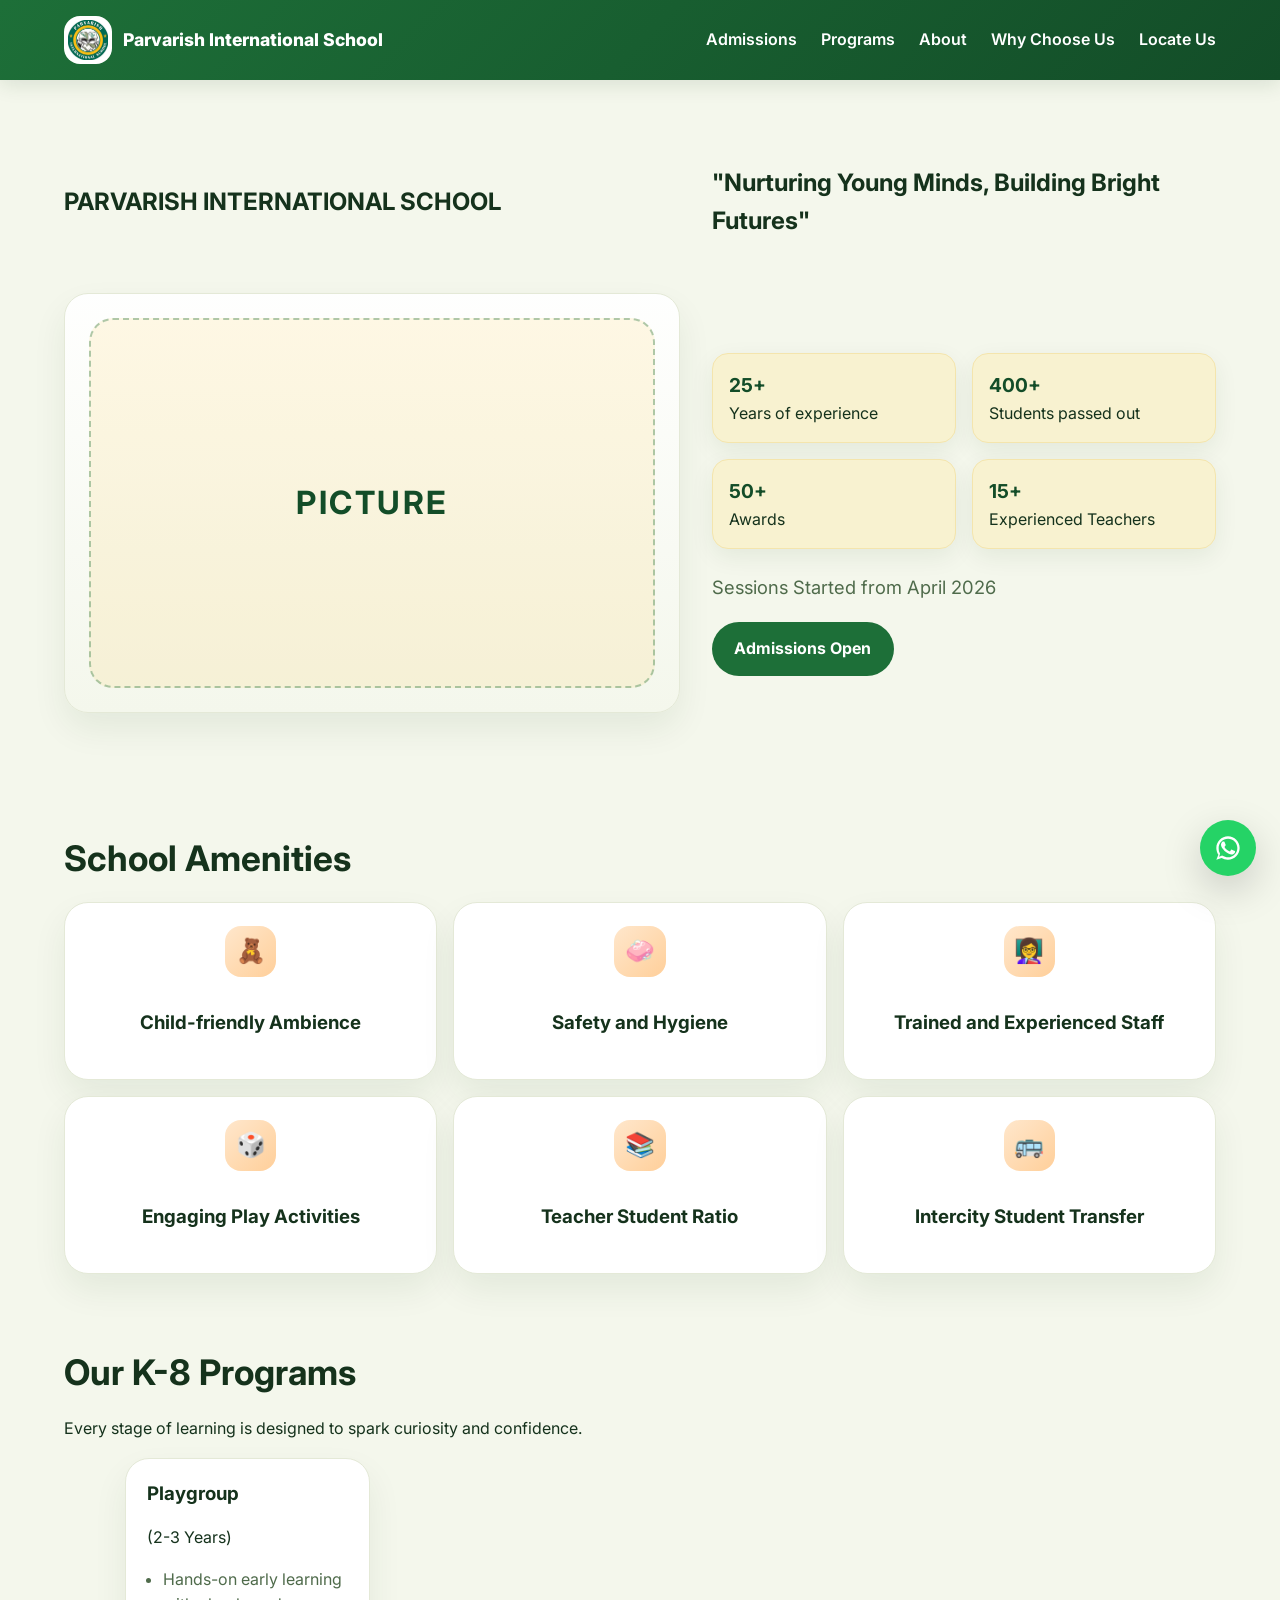
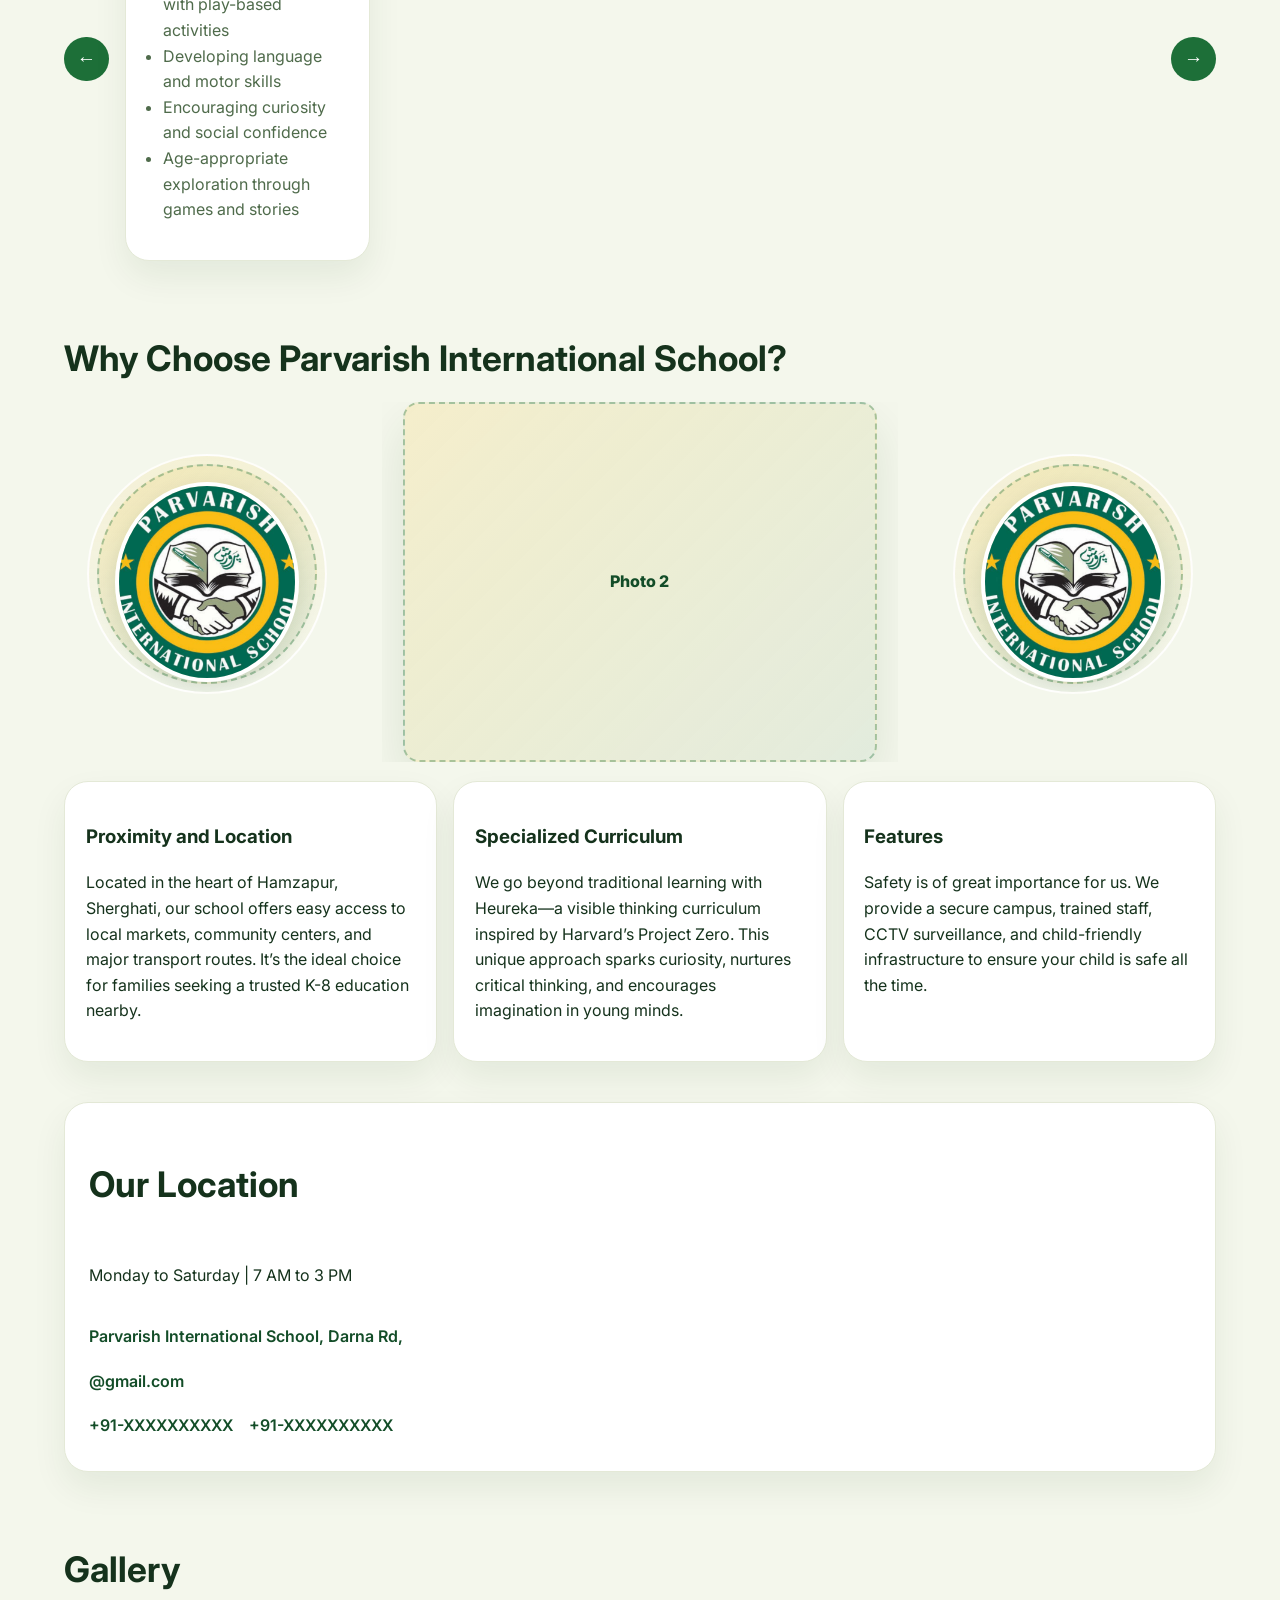
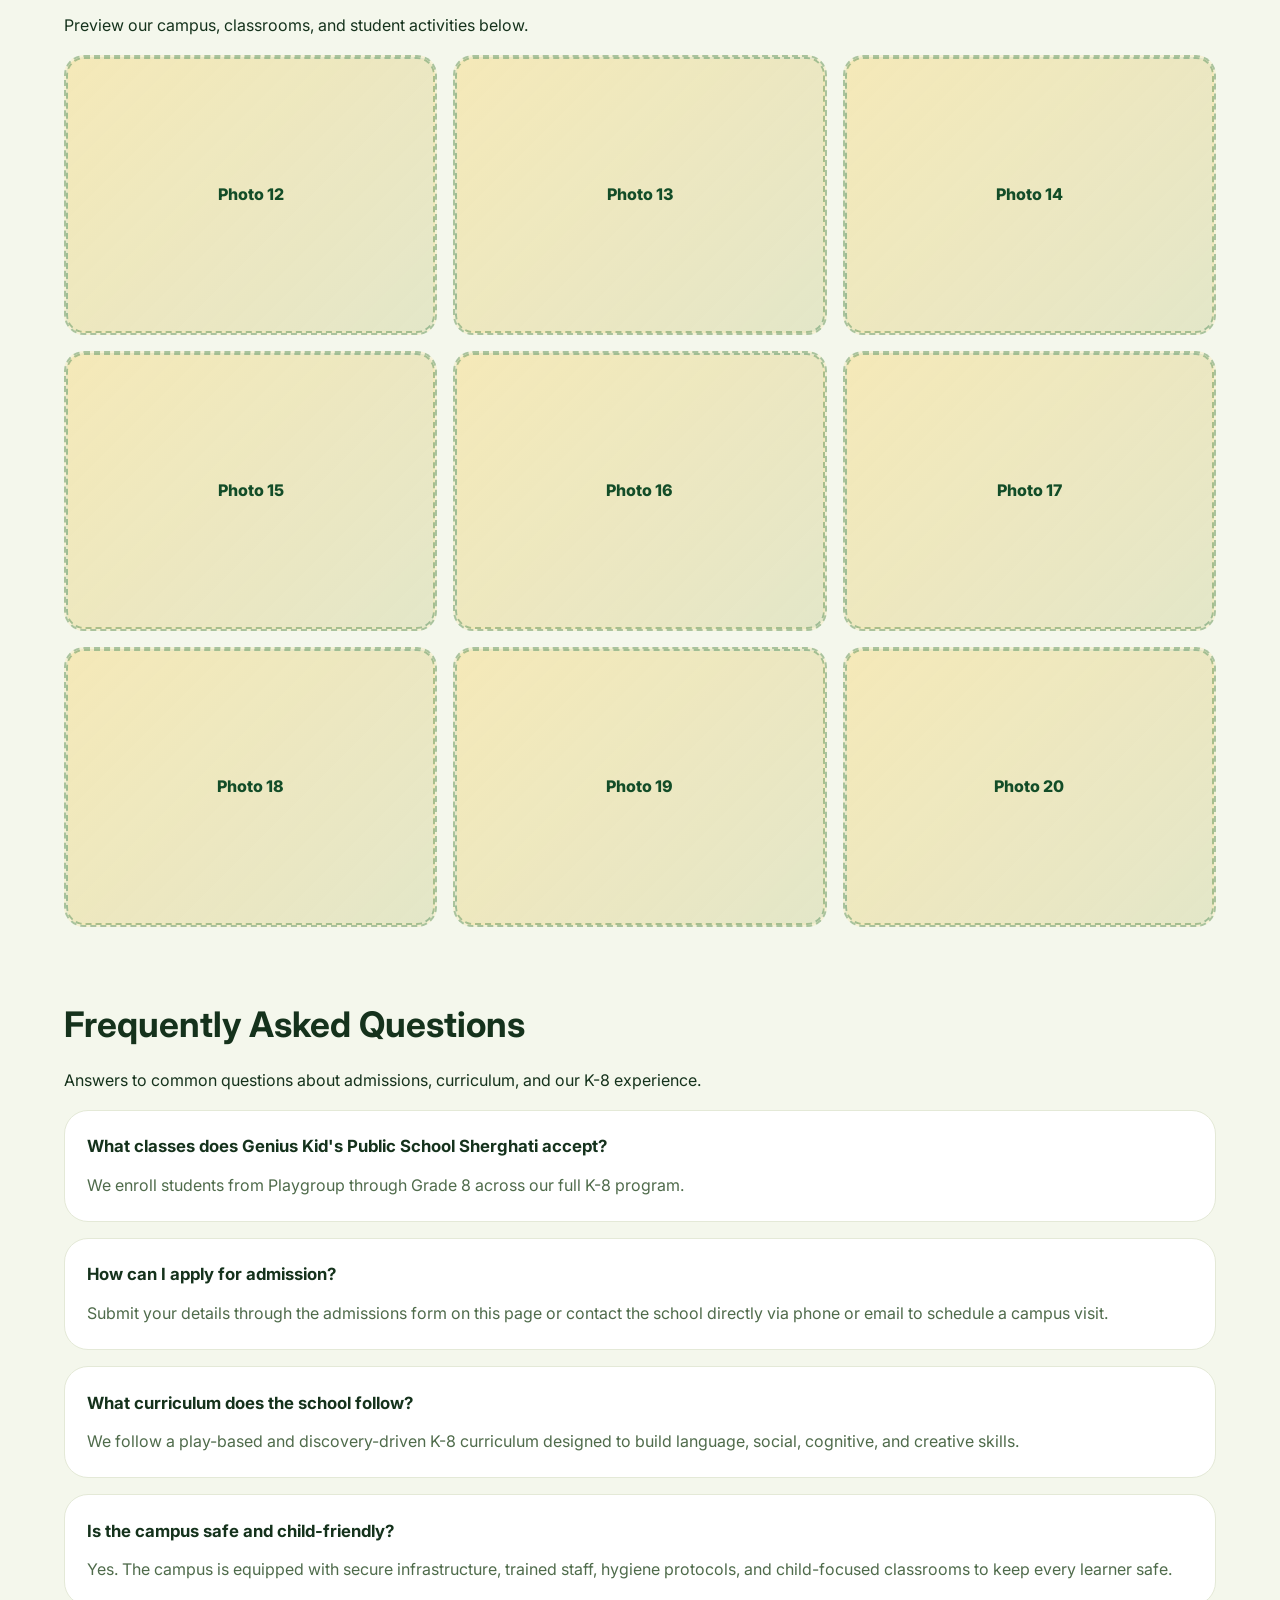
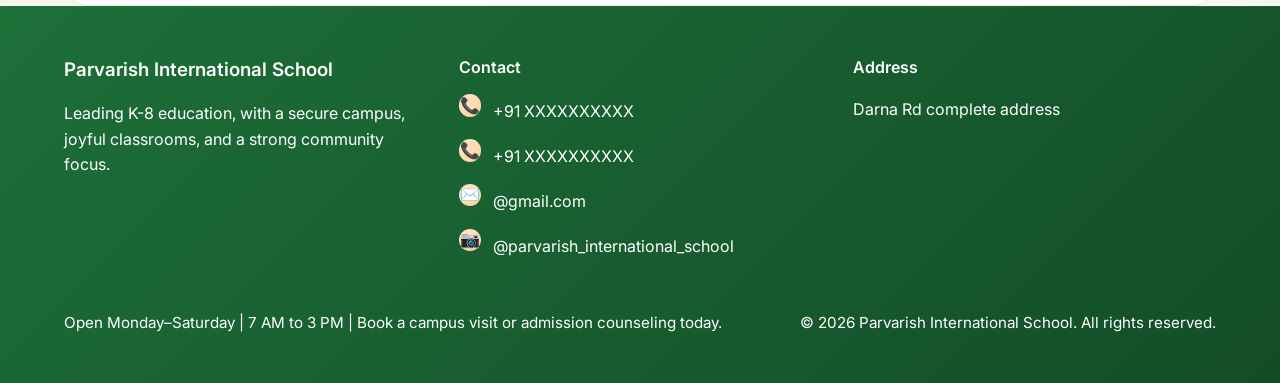
==== commit 25b4333f: "Fix HTML encoding issues in index.html" ====
--- a/index.html
+++ b/index.html
@@ -211,7 +211,7 @@
           <h2>Our Location</h2>
           <p>Monday to Saturday | 7 AM to 3 PM</p>
           <a href="https://maps.google.com/maps?q=Genius%20KID'S%20PUBLIC%20SCHOOL,%20Darna%20Rd,%20Sherghati,%20Hamzapur,%20Bihar%20824211" target="_blank" rel="noreferrer">
-            Parvarish International School, Darna Rd, Sherghati, Hamzapur, Bihar 824211
+            Parvarish International School, Darna Rd,
           </a>
           <a href="mailto:@gmail.com">@gmail.com</a>
           <div class="contact-links">
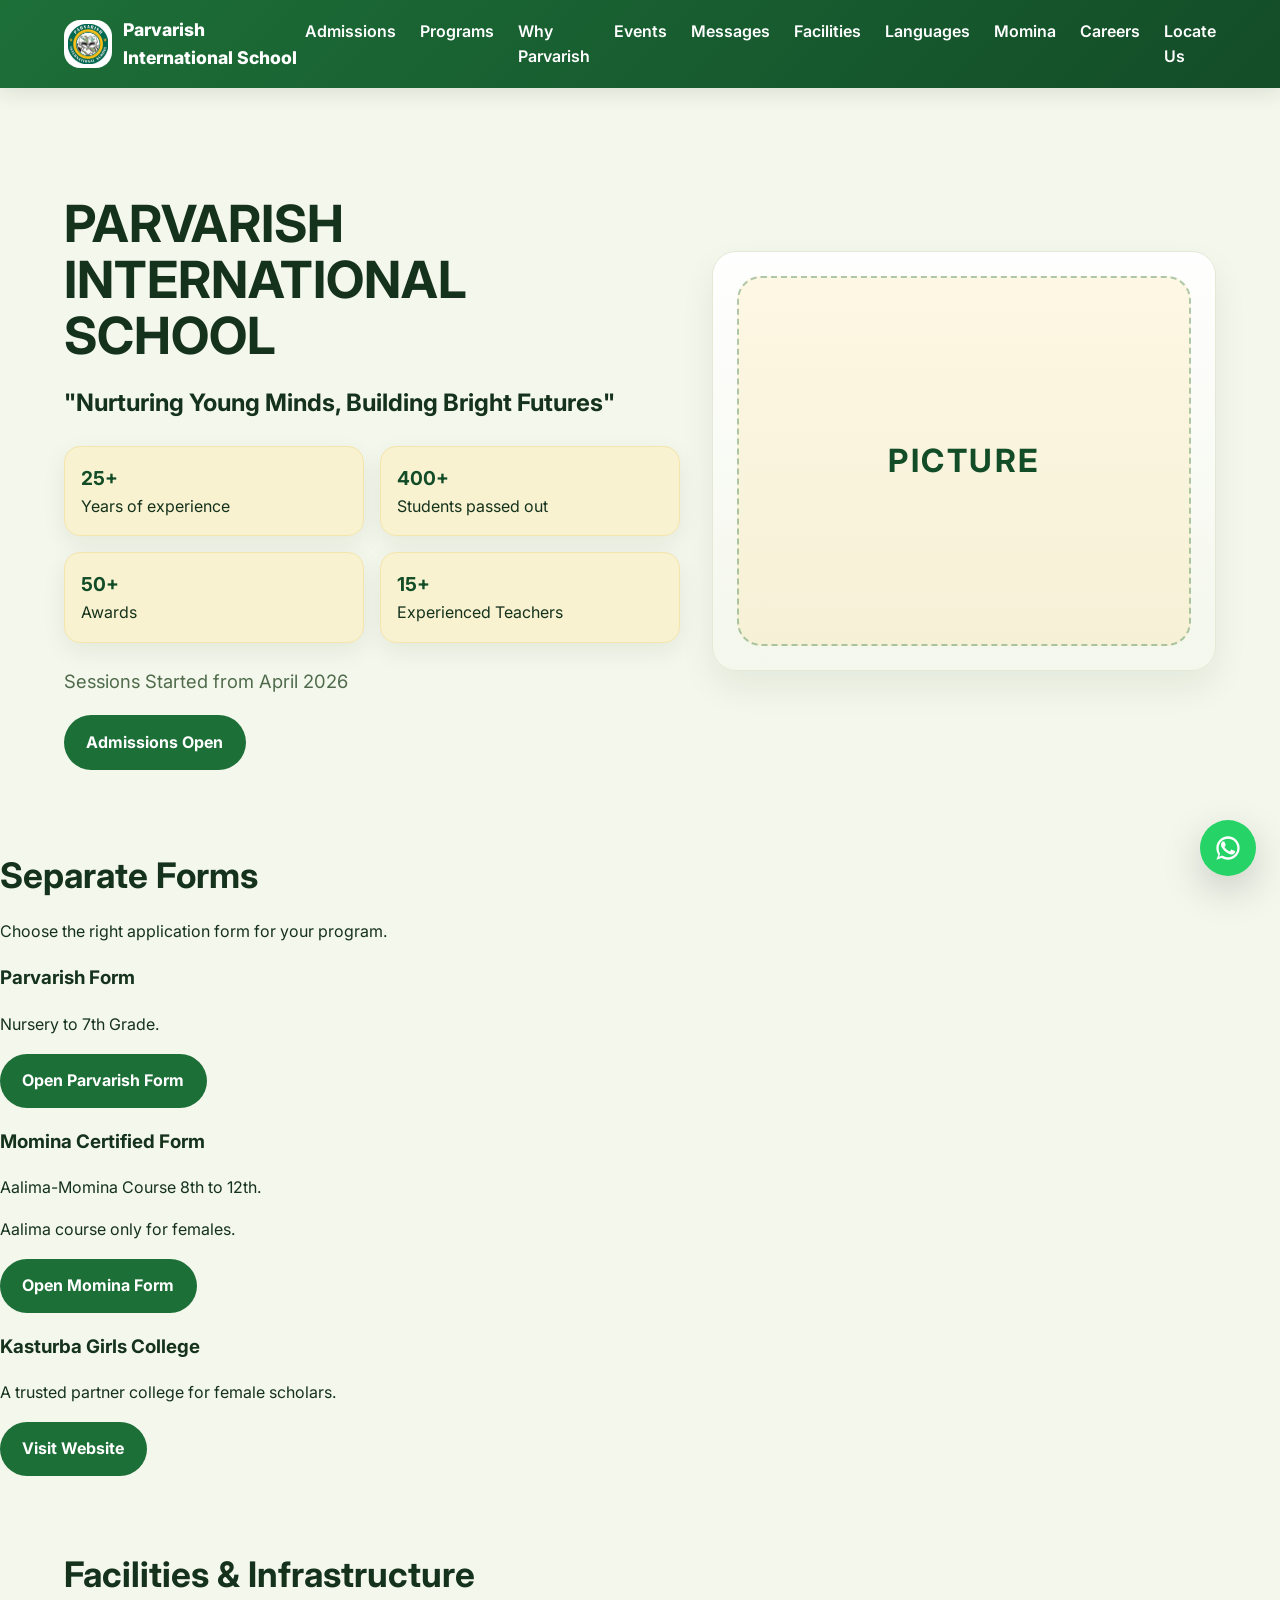
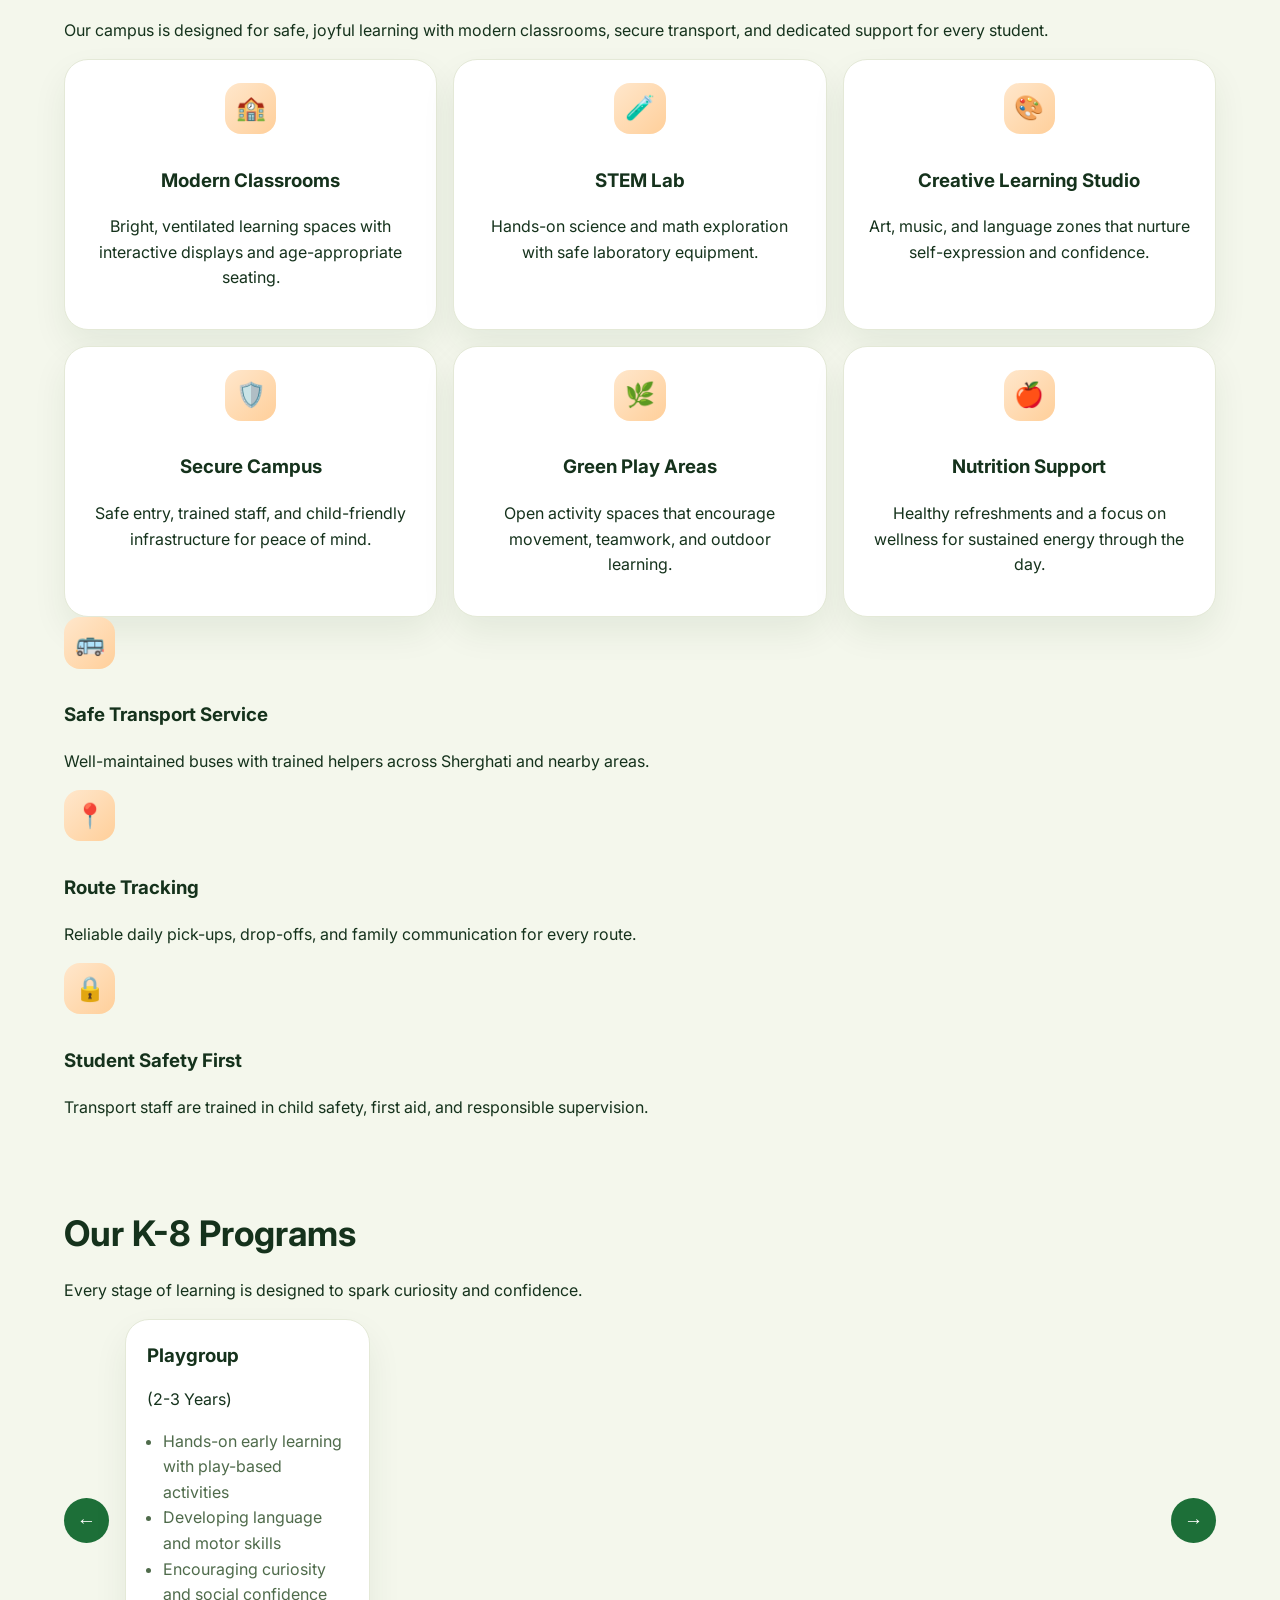
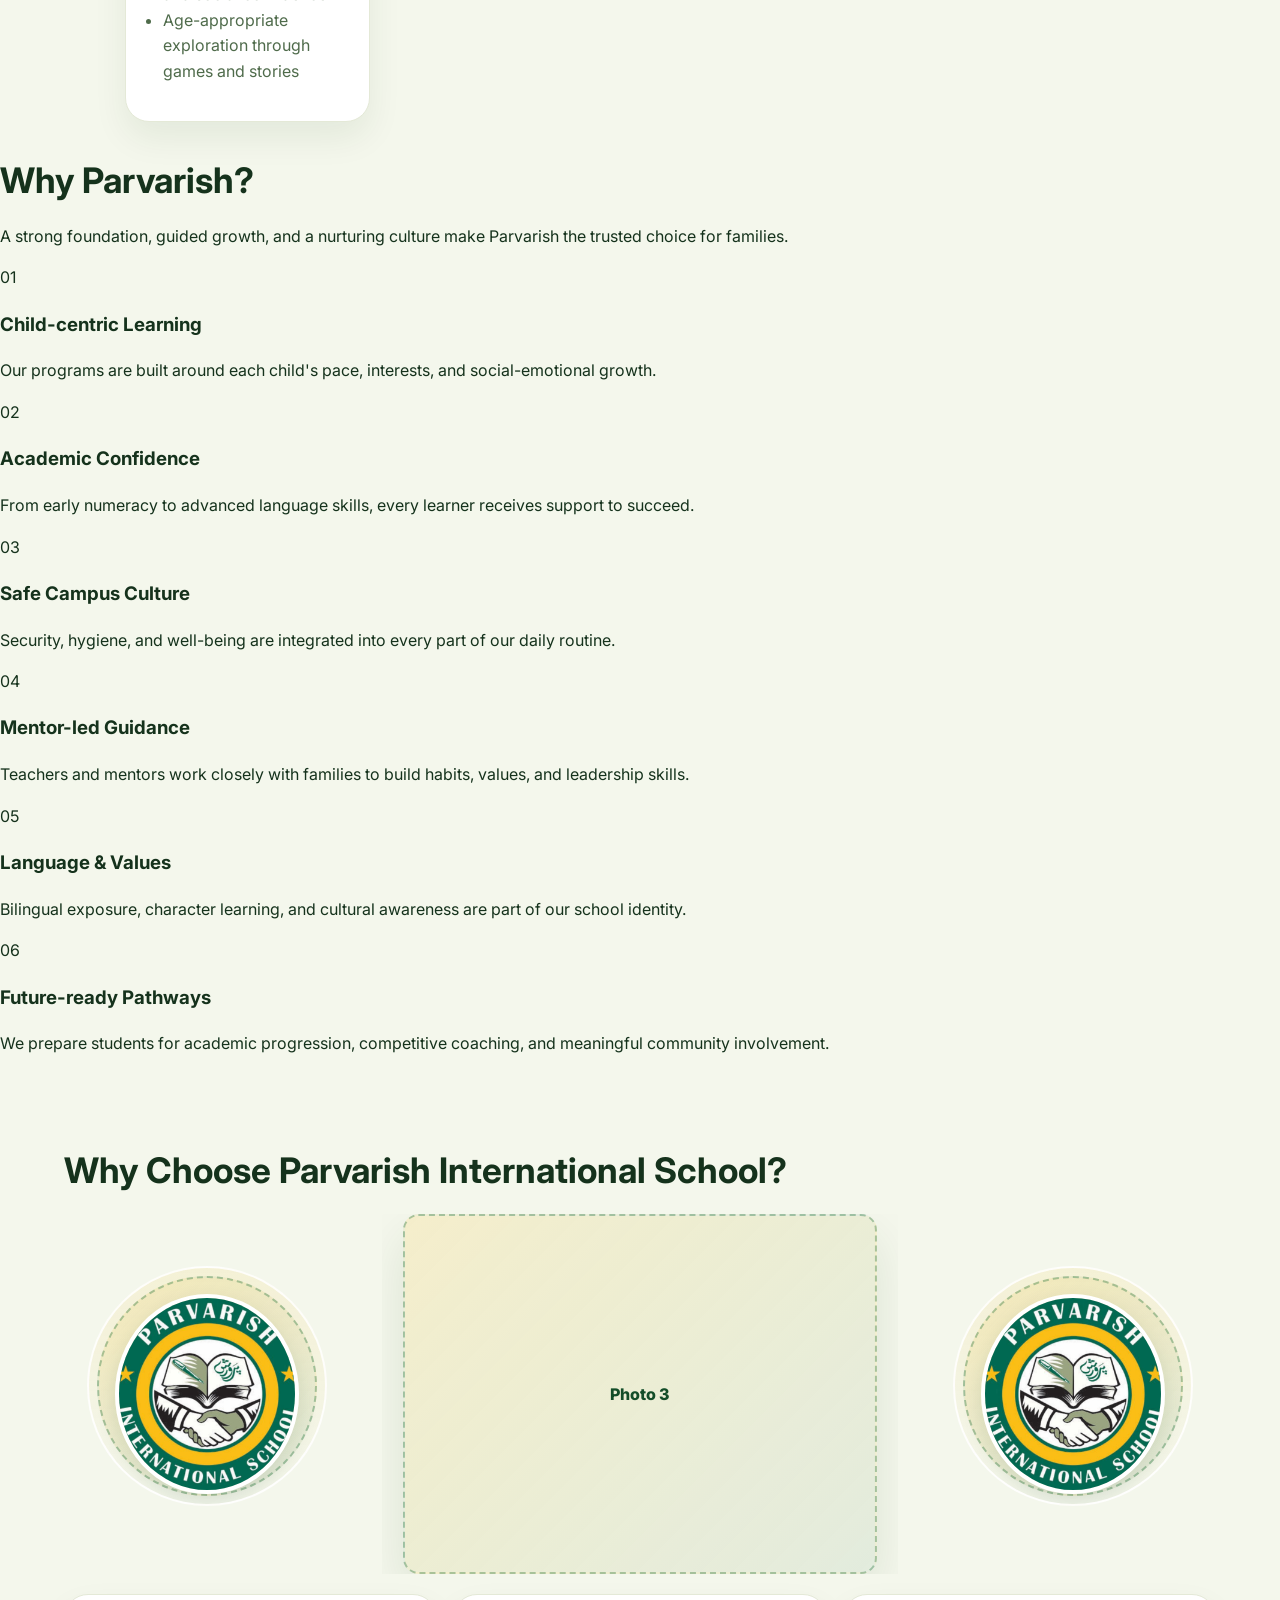
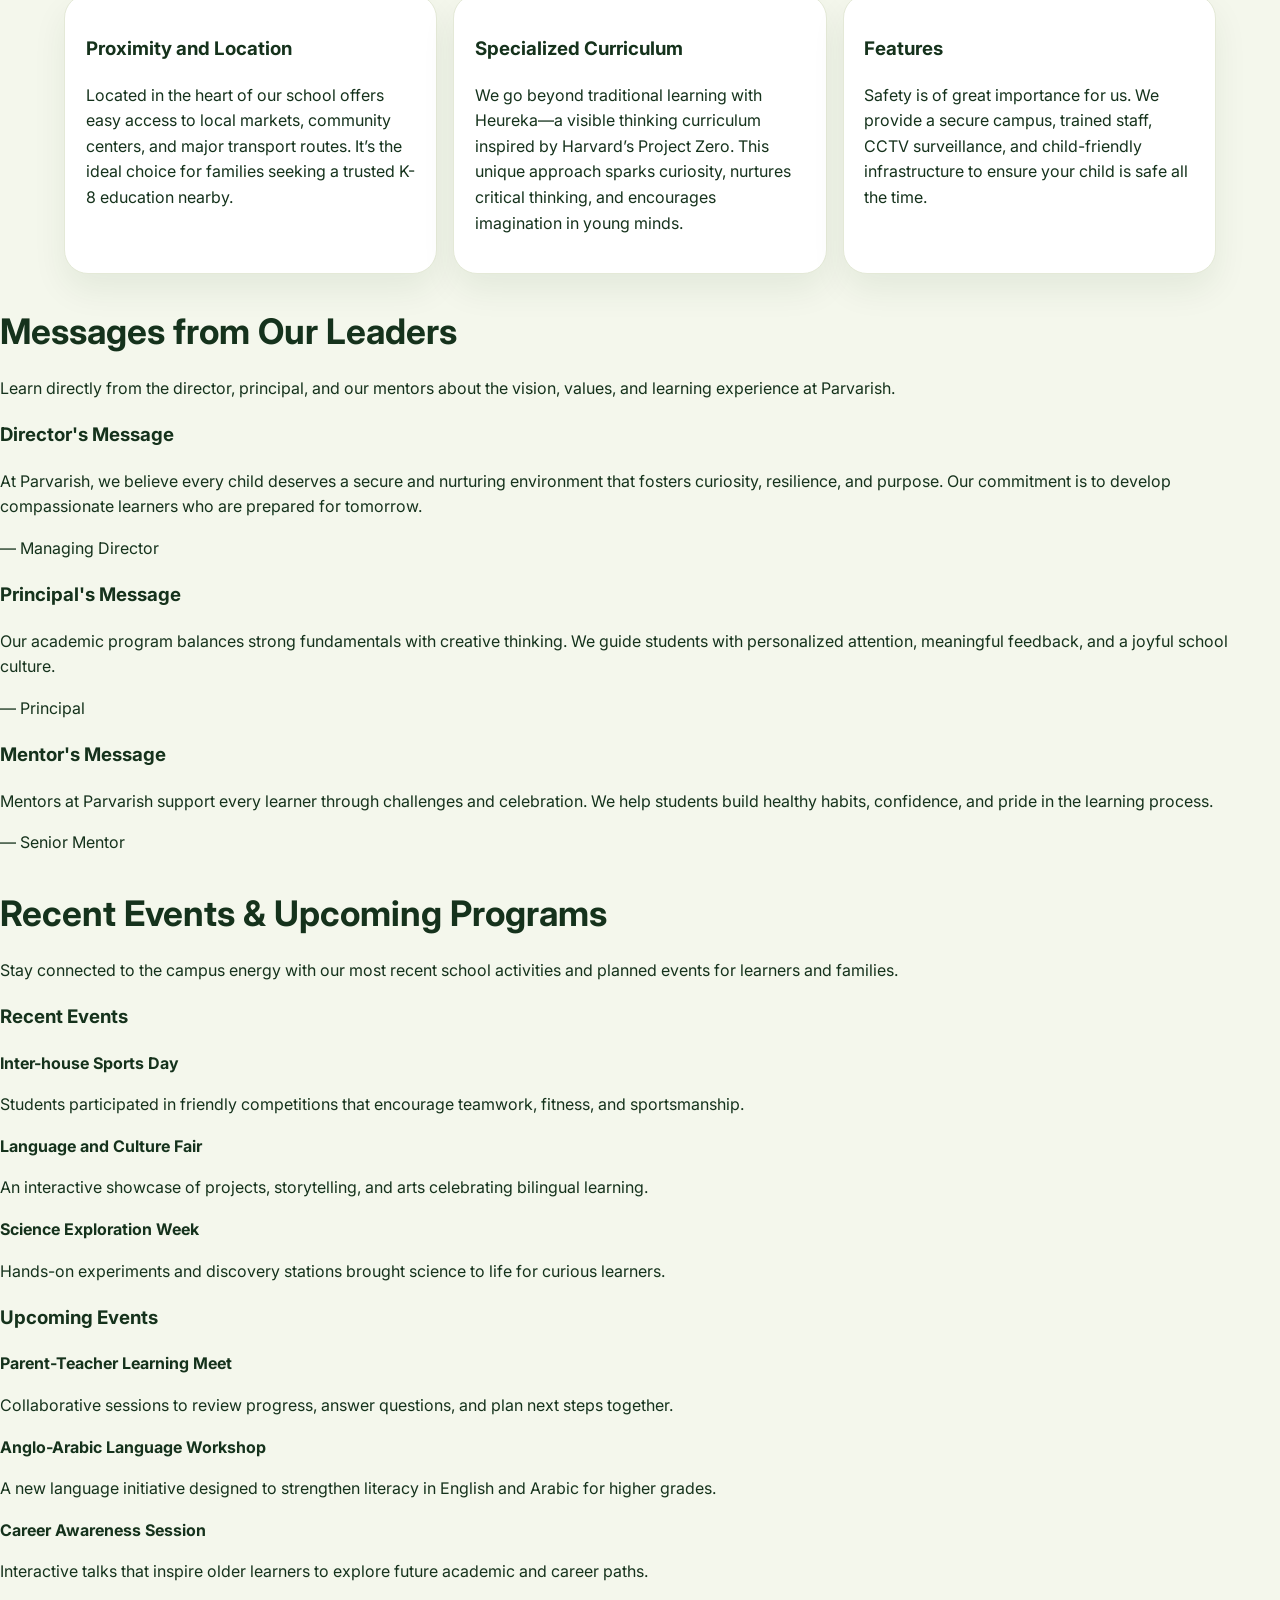
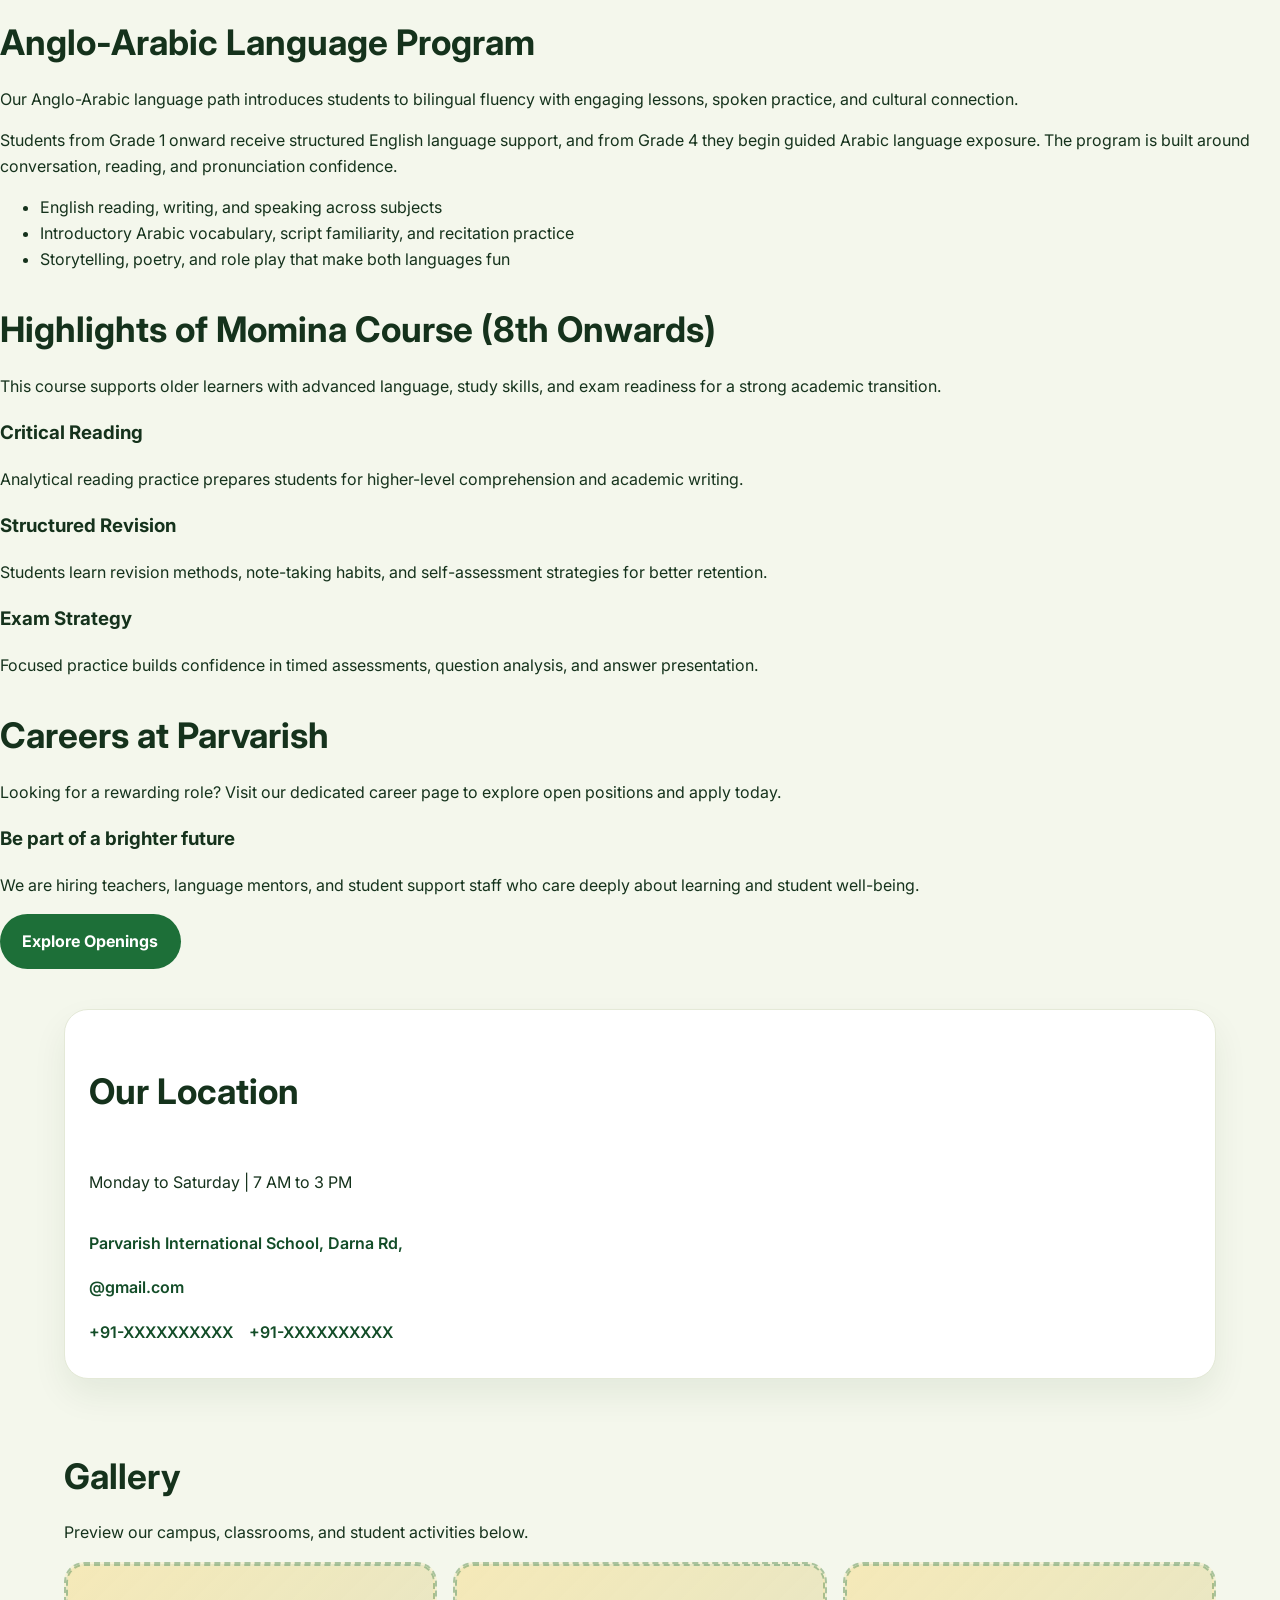
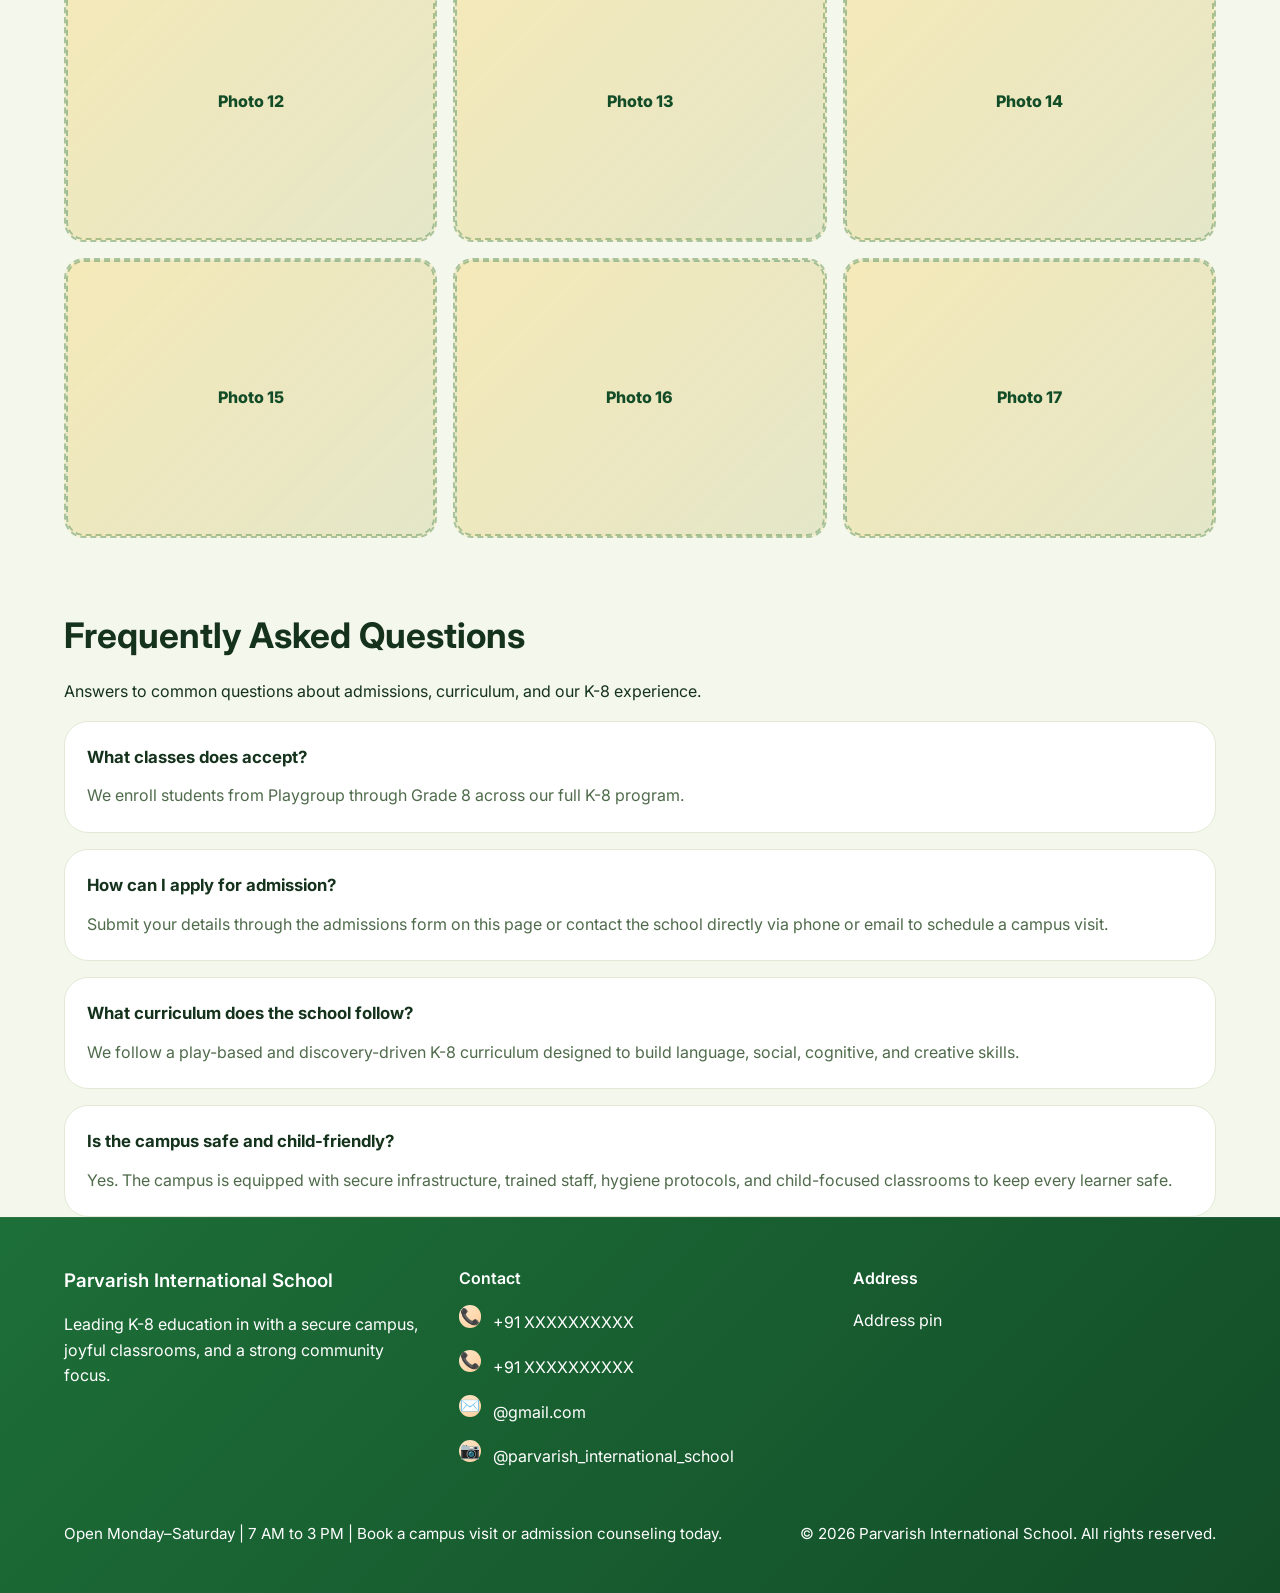
==== commit d9f70165: "Update print statement to say 'Goodbye World'" ====
--- a/index.html
+++ b/index.html
@@ -29,20 +29,22 @@
       <nav class="site-nav">
         <a href="#admissions">Admissions</a>
         <a href="#programs">Programs</a>
-        <a href="#about">About</a>
-        <a href="#about">Why Choose Us</a>
+        <a href="#why">Why Parvarish</a>
+        <a href="#events">Events</a>
+        <a href="#messages">Messages</a>
+        <a href="#facilities">Facilities</a>
+        <a href="#languages">Languages</a>
+        <a href="#momina">Momina</a>
+        <a href="career.html">Careers</a>
         <a href="#location">Locate Us</a>
       </nav>
     </header>
 
     <main>
       <section class="hero" id="admissions">
-        <h1>PARVARISH INTERNATIONAL SCHOOL</h1>
+        <div class="hero-copy">
+          <h1>PARVARISH INTERNATIONAL SCHOOL</h1>
           <h2>"Nurturing Young Minds, Building Bright Futures"</h2>
-        <div class="hero-card" id="admission-form">
-          <div class="picture-placeholder">picture</div>
-        </div>
-        <div class="hero-copy">
           <div class="hero-highlights">
             <div>
               <strong>25+</strong>
@@ -64,34 +66,86 @@
           <p>Sessions Started from April 2026</p>
           <a class="btn" href="https://docs.google.com/forms" target="_blank" rel="noreferrer noopener">Admissions Open</a>
         </div>
-      </section>
-
-      <section class="amenities-section">
-        <h2>School Amenities</h2>
+        <div class="hero-card" id="admission-form">
+          <div class="picture-placeholder">picture</div>
+        </div>
+      </section>
+
+      <section class="registration-section" id="admission-forms">
+        <div class="section-heading">
+          <h2>Separate Forms</h2>
+          <p>Choose the right application form for your program.</p>
+        </div>
+        <div class="registration-grid">
+          <article class="registration-card">
+            <h3>Parvarish Form</h3>
+            <p>Nursery to 7th Grade.</p>
+            <a class="btn btn-secondary" href="https://docs.google.com/forms" target="_blank" rel="noreferrer noopener">Open Parvarish Form</a>
+          </article>
+          <article class="registration-card registration-highlight">
+            <h3>Momina Certified Form</h3>
+            <p>Aalima-Momina Course 8th to 12th.</p>
+            <p class="note">Aalima course only for females.</p>
+            <a class="btn btn-secondary" href="https://docs.google.com/forms" target="_blank" rel="noreferrer noopener">Open Momina Form</a>
+          </article>
+          <article class="registration-card">
+            <h3>Kasturba Girls College</h3>
+            <p>A trusted partner college for female scholars.</p>
+            <a class="btn" href="https://www.kasturba.org.in" target="_blank" rel="noreferrer noopener">Visit Website</a>
+          </article>
+        </div>
+      </section>
+
+      <section class="amenities-section" id="facilities">
+        <h2>Facilities & Infrastructure</h2>
+        <p class="section-copy">Our campus is designed for safe, joyful learning with modern classrooms, secure transport, and dedicated support for every student.</p>
         <div class="amenities-grid">
           <article class="amenity-card">
-            <div class="icon">🧸</div>
-            <h3>Child-friendly Ambience</h3>
+            <div class="icon">🏫</div>
+            <h3>Modern Classrooms</h3>
+            <p>Bright, ventilated learning spaces with interactive displays and age-appropriate seating.</p>
           </article>
           <article class="amenity-card">
-            <div class="icon">🧼</div>
-            <h3>Safety and Hygiene</h3>
+            <div class="icon">🧪</div>
+            <h3>STEM Lab</h3>
+            <p>Hands-on science and math exploration with safe laboratory equipment.</p>
           </article>
           <article class="amenity-card">
-            <div class="icon">👩‍🏫</div>
-            <h3>Trained and Experienced Staff</h3>
+            <div class="icon">🎨</div>
+            <h3>Creative Learning Studio</h3>
+            <p>Art, music, and language zones that nurture self-expression and confidence.</p>
           </article>
           <article class="amenity-card">
-            <div class="icon">🎲</div>
-            <h3>Engaging Play Activities</h3>
+            <div class="icon">🛡️</div>
+            <h3>Secure Campus</h3>
+            <p>Safe entry, trained staff, and child-friendly infrastructure for peace of mind.</p>
           </article>
           <article class="amenity-card">
-            <div class="icon">📚</div>
-            <h3>Teacher Student Ratio</h3>
+            <div class="icon">🌿</div>
+            <h3>Green Play Areas</h3>
+            <p>Open activity spaces that encourage movement, teamwork, and outdoor learning.</p>
           </article>
           <article class="amenity-card">
+            <div class="icon">🍎</div>
+            <h3>Nutrition Support</h3>
+            <p>Healthy refreshments and a focus on wellness for sustained energy through the day.</p>
+          </article>
+        </div>
+        <div class="transport-grid">
+          <article class="transport-card">
             <div class="icon">🚌</div>
-            <h3>Intercity Student Transfer</h3>
+            <h3>Safe Transport Service</h3>
+            <p>Well-maintained buses with trained helpers across Sherghati and nearby areas.</p>
+          </article>
+          <article class="transport-card">
+            <div class="icon">📍</div>
+            <h3>Route Tracking</h3>
+            <p>Reliable daily pick-ups, drop-offs, and family communication for every route.</p>
+          </article>
+          <article class="transport-card">
+            <div class="icon">🔒</div>
+            <h3>Student Safety First</h3>
+            <p>Transport staff are trained in child safety, first aid, and responsible supervision.</p>
           </article>
         </div>
       </section>
@@ -149,6 +203,45 @@
         </div>
       </section>
 
+      <section class="why-section" id="why">
+        <div class="section-heading">
+          <h2>Why Parvarish?</h2>
+          <p>A strong foundation, guided growth, and a nurturing culture make Parvarish the trusted choice for families.</p>
+        </div>
+        <div class="why-grid">
+          <article class="feature-card">
+            <span class="badge">01</span>
+            <h3>Child-centric Learning</h3>
+            <p>Our programs are built around each child's pace, interests, and social-emotional growth.</p>
+          </article>
+          <article class="feature-card">
+            <span class="badge">02</span>
+            <h3>Academic Confidence</h3>
+            <p>From early numeracy to advanced language skills, every learner receives support to succeed.</p>
+          </article>
+          <article class="feature-card">
+            <span class="badge">03</span>
+            <h3>Safe Campus Culture</h3>
+            <p>Security, hygiene, and well-being are integrated into every part of our daily routine.</p>
+          </article>
+          <article class="feature-card">
+            <span class="badge">04</span>
+            <h3>Mentor-led Guidance</h3>
+            <p>Teachers and mentors work closely with families to build habits, values, and leadership skills.</p>
+          </article>
+          <article class="feature-card">
+            <span class="badge">05</span>
+            <h3>Language & Values</h3>
+            <p>Bilingual exposure, character learning, and cultural awareness are part of our school identity.</p>
+          </article>
+          <article class="feature-card">
+            <span class="badge">06</span>
+            <h3>Future-ready Pathways</h3>
+            <p>We prepare students for academic progression, competitive coaching, and meaningful community involvement.</p>
+          </article>
+        </div>
+      </section>
+
       <section class="about-section" id="about">
         <h2>Why Choose Parvarish International School?</h2>
         <div class="leadership-section three-column">
@@ -188,7 +281,7 @@
           <article>
             <h3>Proximity and Location</h3>
             <p>
-              Located in the heart of Hamzapur, Sherghati, our school offers easy access to local markets, community centers, and major transport routes. It’s the ideal choice for families seeking a trusted K-8 education nearby.
+              Located in the heart of our school offers easy access to local markets, community centers, and major transport routes. It’s the ideal choice for families seeking a trusted K-8 education nearby.
             </p>
           </article>
           <article>
@@ -203,6 +296,117 @@
               Safety is of great importance for us. We provide a secure campus, trained staff, CCTV surveillance, and child-friendly infrastructure to ensure your child is safe all the time.
             </p>
           </article>
+        </div>
+      </section>
+
+      <section class="messages-section" id="messages">
+        <div class="section-heading">
+          <h2>Messages from Our Leaders</h2>
+          <p>Learn directly from the director, principal, and our mentors about the vision, values, and learning experience at Parvarish.</p>
+        </div>
+        <div class="messages-grid">
+          <article class="message-card">
+            <h3>Director's Message</h3>
+            <p>At Parvarish, we believe every child deserves a secure and nurturing environment that fosters curiosity, resilience, and purpose. Our commitment is to develop compassionate learners who are prepared for tomorrow.</p>
+            <p class="message-author">— Managing Director</p>
+          </article>
+          <article class="message-card">
+            <h3>Principal's Message</h3>
+            <p>Our academic program balances strong fundamentals with creative thinking. We guide students with personalized attention, meaningful feedback, and a joyful school culture.</p>
+            <p class="message-author">— Principal</p>
+          </article>
+          <article class="message-card">
+            <h3>Mentor's Message</h3>
+            <p>Mentors at Parvarish support every learner through challenges and celebration. We help students build healthy habits, confidence, and pride in the learning process.</p>
+            <p class="message-author">— Senior Mentor</p>
+          </article>
+        </div>
+      </section>
+
+      <section class="events-section" id="events">
+        <div class="section-heading">
+          <h2>Recent Events & Upcoming Programs</h2>
+          <p>Stay connected to the campus energy with our most recent school activities and planned events for learners and families.</p>
+        </div>
+        <div class="events-grid">
+          <article class="event-panel">
+            <h3>Recent Events</h3>
+            <div class="event-card">
+              <strong>Inter-house Sports Day</strong>
+              <p>Students participated in friendly competitions that encourage teamwork, fitness, and sportsmanship.</p>
+            </div>
+            <div class="event-card">
+              <strong>Language and Culture Fair</strong>
+              <p>An interactive showcase of projects, storytelling, and arts celebrating bilingual learning.</p>
+            </div>
+            <div class="event-card">
+              <strong>Science Exploration Week</strong>
+              <p>Hands-on experiments and discovery stations brought science to life for curious learners.</p>
+            </div>
+          </article>
+          <article class="event-panel">
+            <h3>Upcoming Events</h3>
+            <div class="event-card">
+              <strong>Parent-Teacher Learning Meet</strong>
+              <p>Collaborative sessions to review progress, answer questions, and plan next steps together.</p>
+            </div>
+            <div class="event-card">
+              <strong>Anglo-Arabic Language Workshop</strong>
+              <p>A new language initiative designed to strengthen literacy in English and Arabic for higher grades.</p>
+            </div>
+            <div class="event-card">
+              <strong>Career Awareness Session</strong>
+              <p>Interactive talks that inspire older learners to explore future academic and career paths.</p>
+            </div>
+          </article>
+        </div>
+      </section>
+
+      <section class="language-section" id="languages">
+        <div class="section-heading">
+          <h2>Anglo-Arabic Language Program</h2>
+          <p>Our Anglo-Arabic language path introduces students to bilingual fluency with engaging lessons, spoken practice, and cultural connection.</p>
+        </div>
+        <div class="language-copy">
+          <p>Students from Grade 1 onward receive structured English language support, and from Grade 4 they begin guided Arabic language exposure. The program is built around conversation, reading, and pronunciation confidence.</p>
+          <ul>
+            <li>English reading, writing, and speaking across subjects</li>
+            <li>Introductory Arabic vocabulary, script familiarity, and recitation practice</li>
+            <li>Storytelling, poetry, and role play that make both languages fun</li>
+          </ul>
+        </div>
+      </section>
+
+      <section class="momina-section" id="momina">
+        <div class="section-heading">
+          <h2>Highlights of Momina Course (8th Onwards)</h2>
+          <p>This course supports older learners with advanced language, study skills, and exam readiness for a strong academic transition.</p>
+        </div>
+        <div class="momina-grid">
+          <article class="feature-card">
+            <h3>Critical Reading</h3>
+            <p>Analytical reading practice prepares students for higher-level comprehension and academic writing.</p>
+          </article>
+          <article class="feature-card">
+            <h3>Structured Revision</h3>
+            <p>Students learn revision methods, note-taking habits, and self-assessment strategies for better retention.</p>
+          </article>
+          <article class="feature-card">
+            <h3>Exam Strategy</h3>
+            <p>Focused practice builds confidence in timed assessments, question analysis, and answer presentation.</p>
+          </article>
+        </div>
+      </section>
+
+      <section class="career-cta">
+        <div class="section-heading">
+          <h2>Careers at Parvarish</h2>
+          <p>Looking for a rewarding role? Visit our dedicated career page to explore open positions and apply today.</p>
+        </div>
+        <div class="career-cta-card">
+          <h3>Be part of a brighter future</h3>
+          <p>We are hiring teachers, language mentors, and student support staff who care deeply about learning and student well-being.</p>
+          <a class="btn btn-secondary" href="career.html">Explore Openings</a>
         </div>
       </section>
 
@@ -215,8 +419,8 @@
           </a>
           <a href="mailto:@gmail.com">@gmail.com</a>
           <div class="contact-links">
-            <a href="tel:+91">+91-XXXXXXXXXX</a>
-            <a href="tel:+91">+91-XXXXXXXXXX</a>
+            <a href="tel:+XXXXXXXXXX">+91-XXXXXXXXXX</a>
+            <a href="tel:+XXXXXXXXXX">+91-XXXXXXXXXX</a>
           </div>
         </div>
         <iframe
@@ -239,9 +443,6 @@
           <div class="gallery-slot"><div class="photo-placeholder">Photo 15</div></div>
           <div class="gallery-slot"><div class="photo-placeholder">Photo 16</div></div>
           <div class="gallery-slot"><div class="photo-placeholder">Photo 17</div></div>
-          <div class="gallery-slot"><div class="photo-placeholder">Photo 18</div></div>
-          <div class="gallery-slot"><div class="photo-placeholder">Photo 19</div></div>
-          <div class="gallery-slot"><div class="photo-placeholder">Photo 20</div></div>
         </div>
       </section>
 
@@ -252,7 +453,7 @@
         </div>
         <div class="faq-list">
           <article class="faq-item">
-            <h3>What classes does Genius Kid's Public School Sherghati accept?</h3>
+            <h3>What classes does accept?</h3>
             <p>We enroll students from Playgroup through Grade 8 across our full K-8 program.</p>
           </article>
           <article class="faq-item">
@@ -275,7 +476,7 @@
       <div class="footer-grid">
         <div>
           <h3>Parvarish International School</h3>
-          <p>Leading K-8 education, with a secure campus, joyful classrooms, and a strong community focus.</p>
+          <p>Leading K-8 education in with a secure campus, joyful classrooms, and a strong community focus.</p>
         </div>
         <div>
           <h4>Contact</h4>
@@ -308,7 +509,7 @@
         </div>
         <div>
           <h4>Address</h4>
-          <p>Darna Rd complete address</p>
+          <p>Address pin</p>
         </div>
       </div>
       <div class="footer-bottom">
